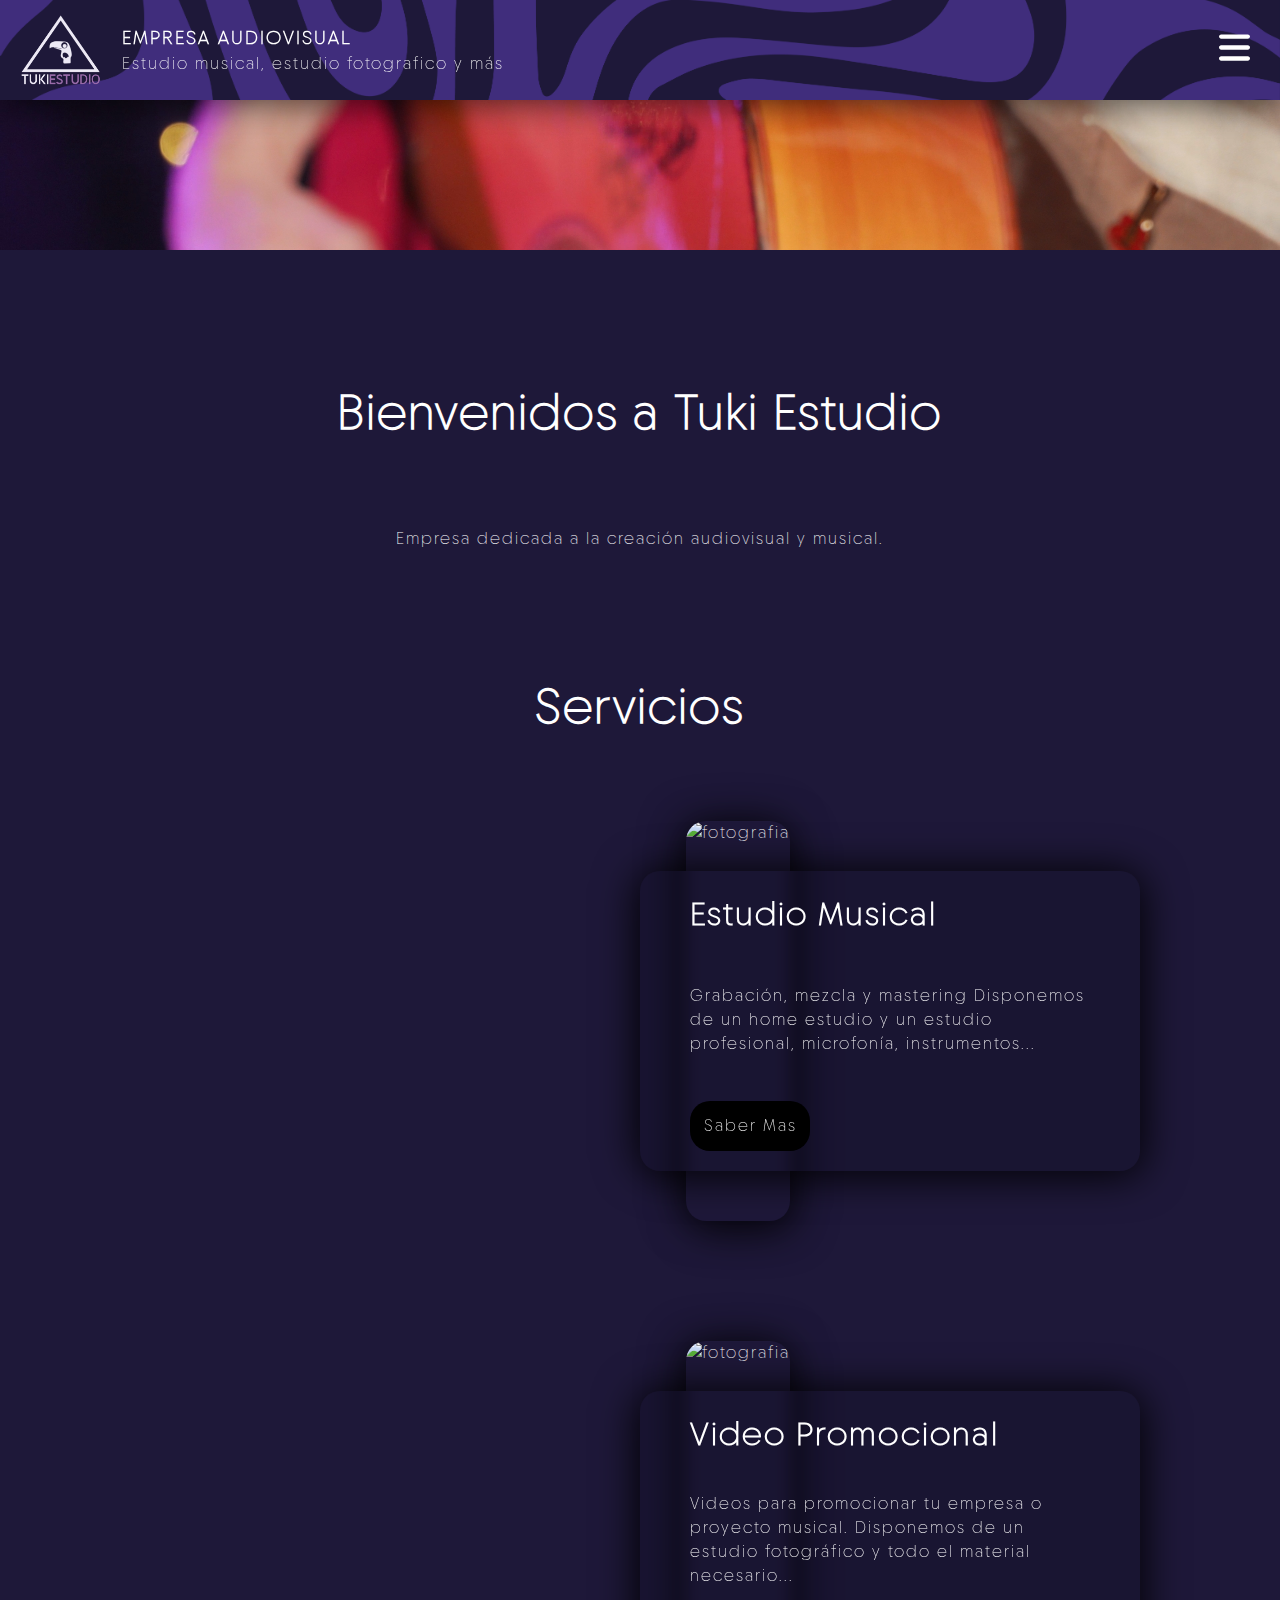
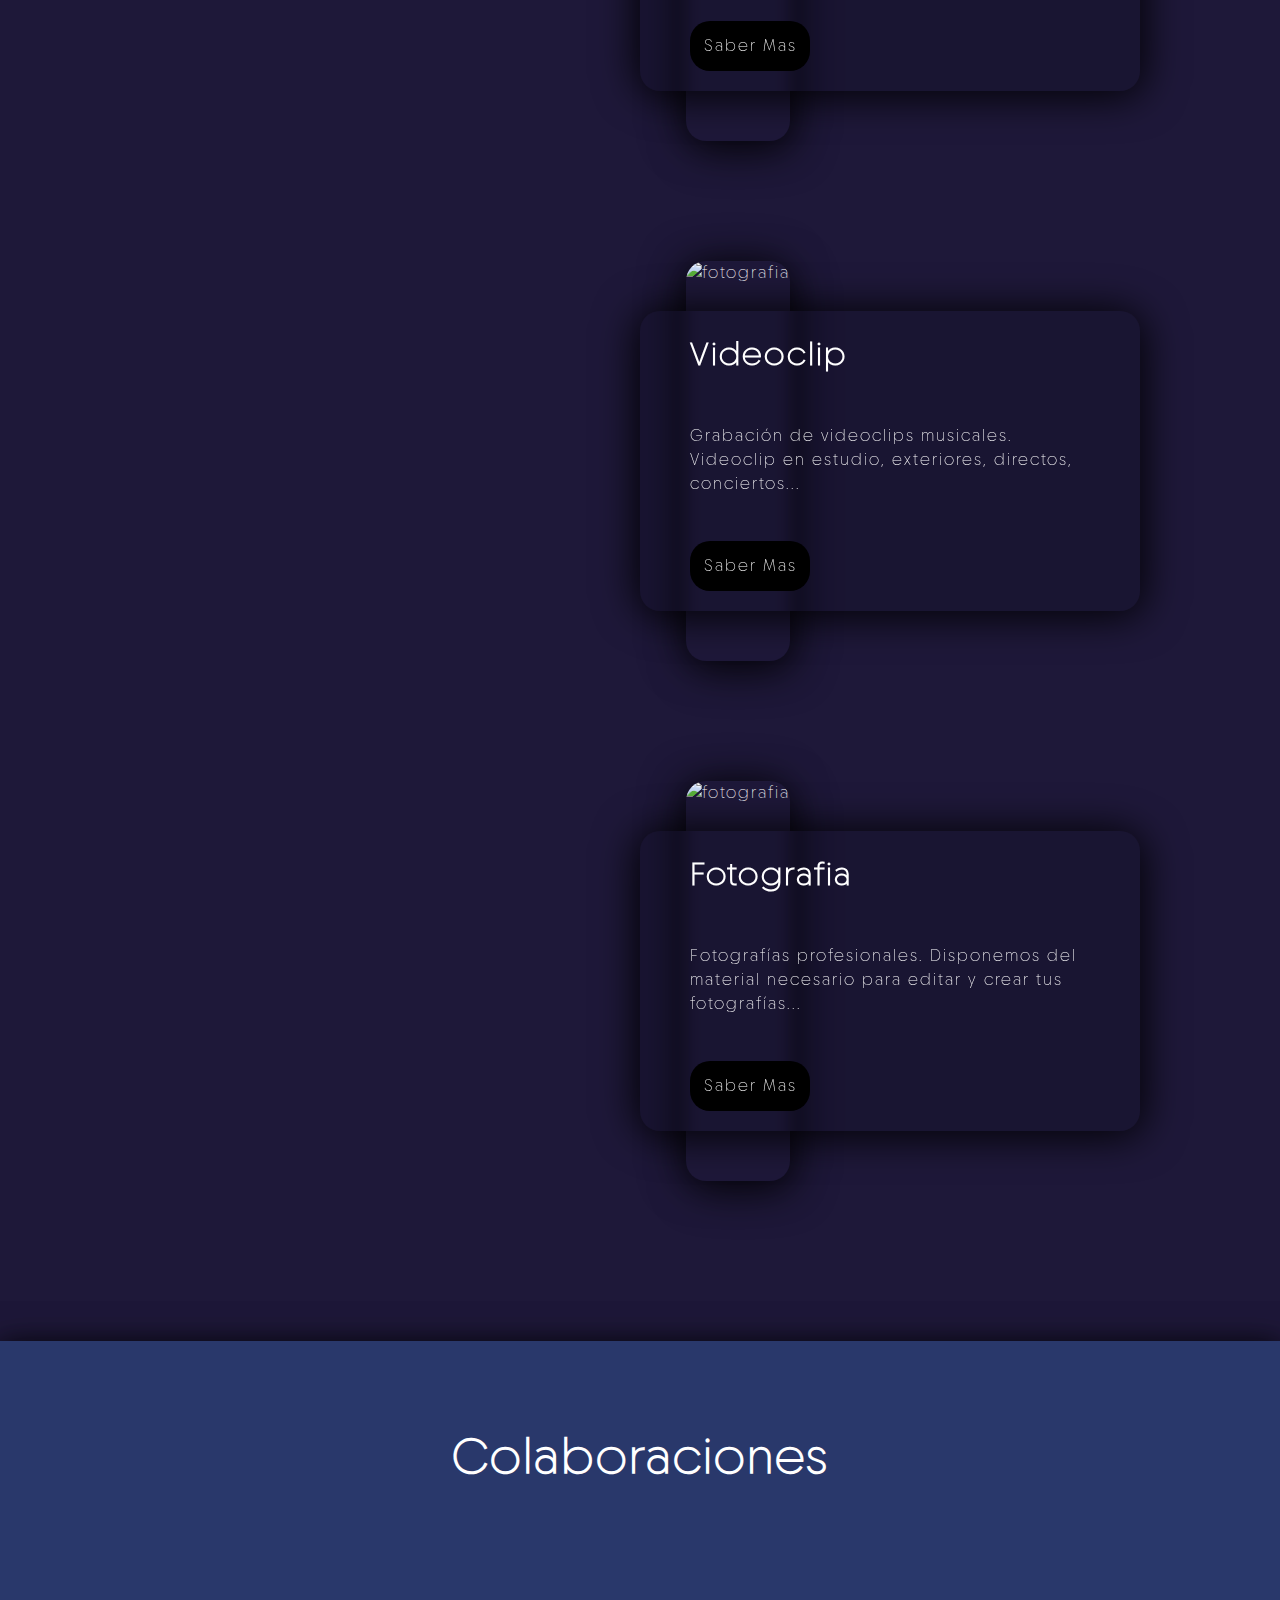
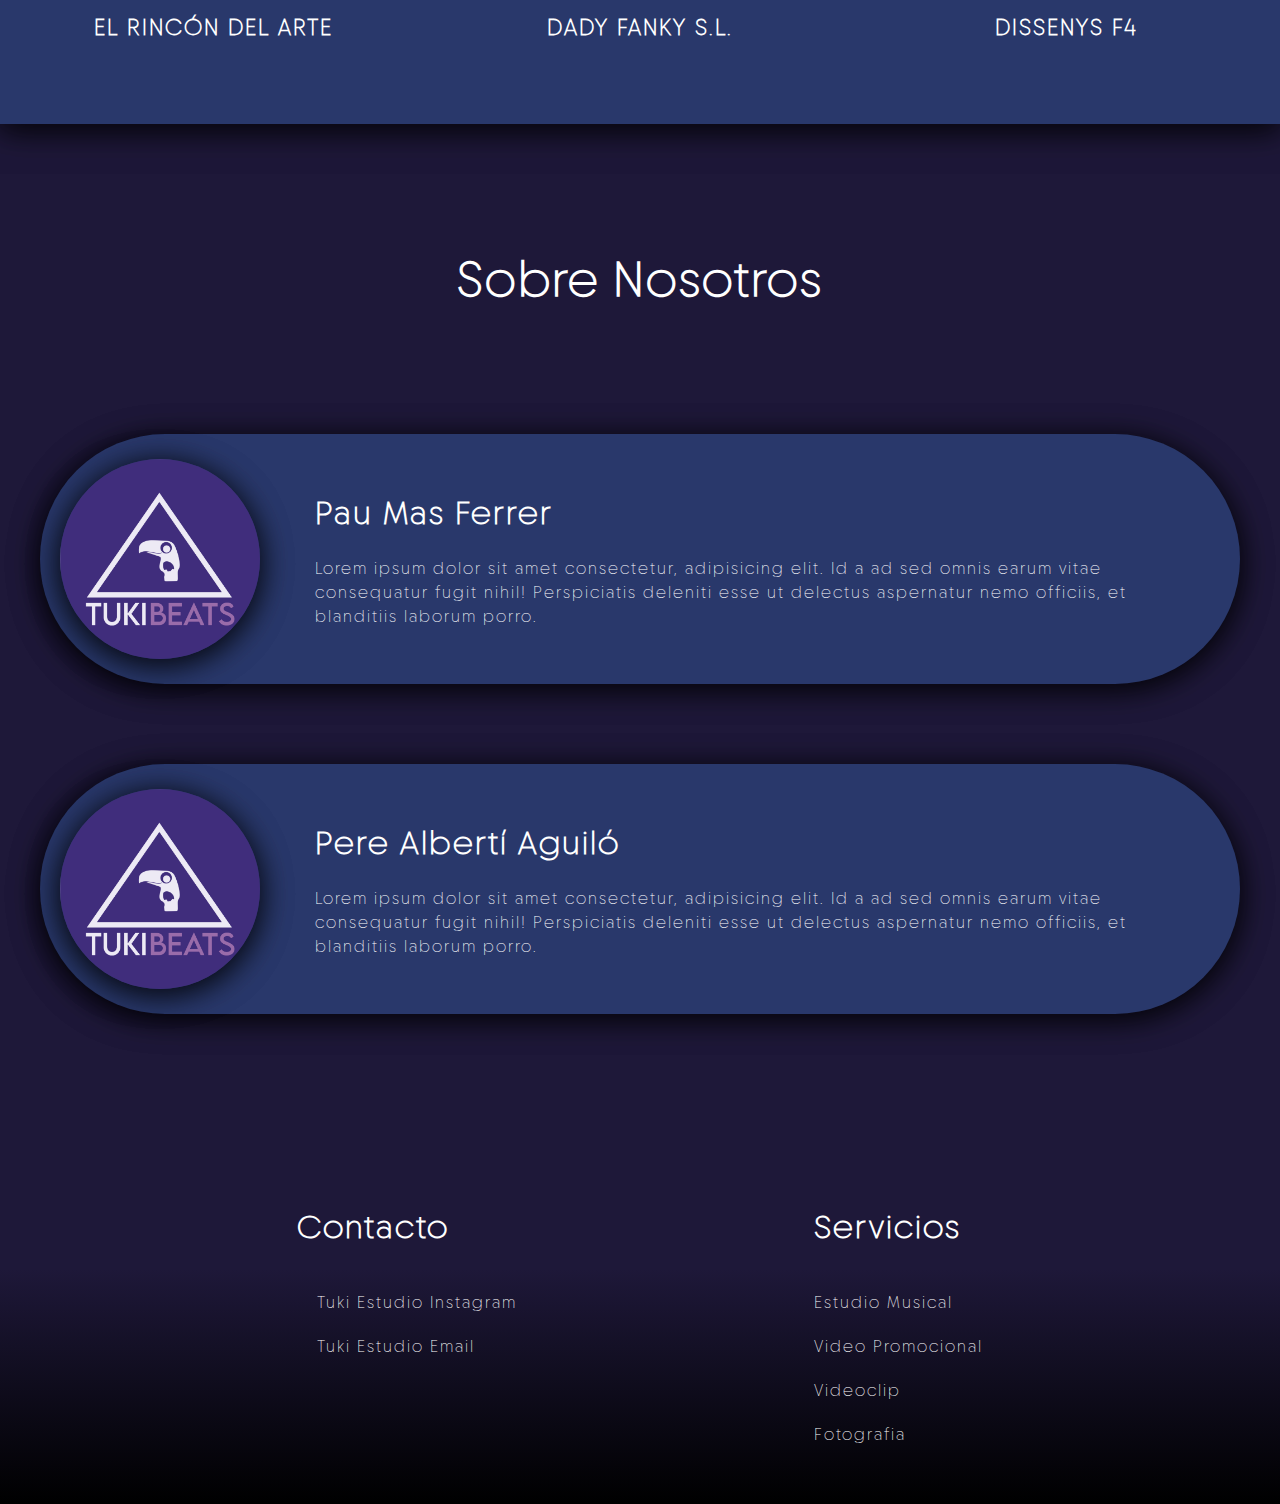
==== index.html @ 8e758cde "start" ====
<!DOCTYPE html>
<html lang="en">
<head>
    <meta charset="UTF-8">
    <meta name="viewport" content="width=device-width, initial-scale=1.0">
    <title>Tuki Estudio</title>

    <script src="https://kit.fontawesome.com/e996d6910b.js" crossorigin="anonymous"></script>
    <link rel="stylesheet" href="style.css">
</head>
<body>

    <nav id="home">
        <div class="header">
            <a href="#" id="navbar__logo"><img src="images/diseños logo-02.png" alt="tuki estudio logo"></a>
            <div class="header__text">
                <h3>EMPRESA AUDIOVISUAL</h3>
                <p>Estudio musical, estudio fotografico y más</p>
            </div>
        </div>
        <div class="dropdown">
            <button class="dropdown_btn"><img class="dropdown_icon" src="images/bars-solid.svg" alt="dropdown button"></button>
            <div class="dropdown__menu hide">
                <a href="index.html" class="dropdown__link">Home</a>
                <div class="servicios__dropdown">
                    <button class="dropdown__link" id="servicios__dropdown__btn">Servicios</button>
                    <div class="servicios__dropdown__menu hide">
                        <a href="#" class="dropdown__link">Estudio Musical</a>
                        <a href="#" class="dropdown__link">Video Promocional</a>
                        <a href="#" class="dropdown__link">Videoclip</a>
                        <a href="#" class="dropdown__link">Fotografia</a>
                    </div>
                </div>
                <a href="#about" class="dropdown__link">Sobre Nosotros</a>
                <a href="#footer" class="dropdown__link">Contacto</a>
            </div>
        </div>
    </nav>

    <section class="section">
        <div class="section__container">
            <video class="welcom__video" src="images/"></video>
        </div>
    </section>

    <section class="section">
        <div class="section__container">
            <h1 class="section__header">Bienvenidos a Tuki Estudio</h1>
            <p class="section__text">Empresa dedicada a la creación audiovisual y musical. 
            </p>
        </div>
    </section>

    <section class="section">
        <h1 class="section__header">Servicios</h1>
            <div class="servicios__menu">
                <ul class="servicios__columna__fotos">
                    <li class="servicios__foto">
                        <img class="servicio__img" src="images/fOTO pOFER.jpg" alt="fotografia">
                    </li>
                    <li class="servicios__foto">
                        <img class="servicio__img" src="images/fOTO pOFER.jpg" alt="fotografia">
                    </li>
                    <li class="servicios__foto">
                        <img class="servicio__img" src="images/fOTO pOFER.jpg" alt="fotografia">
                    </li>
                    <li class="servicios__foto">
                        <img class="servicio__img" src="images/fOTO pOFER.jpg" alt="fotografia">
                    </li>
                </ul>
                <ul class="servicios__columna__texto">
                    <li class="servicio__text__container">
                        <h1 class="servicio__header" id="servicios__texts">Estudio Musical</h1>
                        <p class="servicio__text" id="servicios__texts">Grabación, mezcla y mastering
                            Disponemos de un home estudio y un estudio 
                            profesional, microfonía, instrumentos...
                        </p>
                        <a href="#" class="servicio_link">Saber Mas</a>
                    </li>
                    <li class="servicio__text__container">
                        <h1 class="servicio__header" id="servicios__texts">Video Promocional</h1>
                        <p class="servicio__text" id="servicios__texts">Videos para promocionar tu empresa o proyecto musical.
                            Disponemos de un estudio fotográfico y todo el material necesario...
                        </p>
                        <a href="#" class="servicio_link">Saber Mas</a>
                    </li>
                    <li class="servicio__text__container">
                        <h1 class="servicio__header" id="servicios__texts">Videoclip</h1>
                        <p class="servicio__text" id="servicios__texts">Grabación de videoclips musicales.
                            Videoclip en estudio, exteriores, directos, conciertos...
                        </p>
                        <a href="#" class="servicio_link">Saber Mas</a>
                    </li>
                    <li class="servicio__text__container">
                        <h1 class="servicio__header" id="servicios__texts">Fotografia</h1>
                        <p class="servicio__text" id="servicios__texts">Fotografías profesionales.
                            Disponemos del material necesario para editar y crear tus fotografías...
                        </p>
                        <a href="#" class="servicio_link">Saber Mas</a>
                    </li>
                </ul>
            </div>
    </section>

    <section class="section" id="colaboraciones">
        <h1 class="section__header">Colaboraciones</h1>
            <div class="empresas__menu">
                <div class="empresa">
                    <h1 class="empresa__header">EL RINCÓN DEL ARTE</h1>
                    <img class="empresa__img" src="images/T-Mark i Benji 5.jpg" alt="">
                </div>
                <div class="empresa">
                    <h1 class="empresa__header">DADY FANKY S.L.</h1>
                    <img class="empresa__img" src="images/T-Mark i Benji 5.jpg" alt="">
                </div>
                <div class="empresa">
                    <h1 class="empresa__header">DISSENYS F4</h1>
                    <img class="empresa__img" src="images/T-Mark i Benji 5.jpg" alt="">
                </div>
            </div>
    </section>

    <section class="section" id="about">
        <h1 class="section__header">Sobre Nosotros</h1>
            <div class="about__menu">
                <div class="about">
                    <img class="about__img" src="images/logo lila-02.jpg" alt="">
                    <div class="about__text__container">
                        <h1 class="about__header">Pau Mas Ferrer</h1>
                        <p class="about__text">Lorem ipsum dolor sit amet consectetur, 
                            adipisicing elit. Id a ad sed omnis earum vitae consequatur 
                            fugit nihil! Perspiciatis deleniti esse ut delectus aspernatur 
                            nemo officiis, et blanditiis laborum porro.
                        </p>
                    </div>
                </div>
                <div class="about">
                    <img class="about__img" src="images/logo lila-02.jpg" alt="">
                    <div class="about__text__container">
                        <h1 class="about__header">Pere Albertí Aguiló</h1>
                        <p class="about__text">Lorem ipsum dolor sit amet consectetur, 
                            adipisicing elit. Id a ad sed omnis earum vitae consequatur 
                            fugit nihil! Perspiciatis deleniti esse ut delectus aspernatur 
                            nemo officiis, et blanditiis laborum porro.
                        </p>
                    </div>
                </div>
            </div>
    </section>

    <footer id="footer">
        <div class="footer__menu">
            <div class="footer__column">
                <h1 class="footer__header">Contacto</h1>
                <a href="https://www.instagram.com/tuki_estudio/" target="_blank" class="footer__text"><i class="fa-brands fa-instagram" style="color: #ffffff;"></i>Tuki Estudio Instagram</a>
                <a href="#" class="footer__text"><i class="fa-regular fa-envelope" style="color: #ffffff;"></i>Tuki Estudio Email</a>
            </div>
            <div class="footer__column">
                <h1 class="footer__header">Servicios</h1>
                <a href="#" class="footer__text">Estudio Musical</a>
                <a href="#" class="footer__text">Video Promocional</a>
                <a href="#" class="footer__text">Videoclip</a>
                <a href="#" class="footer__text">Fotografia</a>
            </div>
        </div>
    </footer>
    
    <script src="app.js"></script>
</body>
</html>
---- style.css ----
@font-face{
    src: url(fonts/Chopin-Light.ttf);
    font-family: Chopin;
}

*{
    margin: 0;
    padding: 0;
    box-sizing: border-box;
    text-decoration: none;
    list-style: none;
    color: white;
    font-family: Chopin;
    border: none;
    background: none;
    letter-spacing: 2px;
}

html{
    scroll-behavior: smooth;
}

body{
    background-image: linear-gradient(#1e1839 95%, #000000);
}

nav{
    background-image: url("images/negativo-03.png");
    background-position:center;
    background-size: cover;
    display: flex;
    flex-direction: row;
    justify-content: space-between;
    width: 100%;
    height: 100px;
    position: fixed;
    z-index: 999;
    box-shadow: 0px 5px 30px rgb(0, 0, 0, 0.6);
}

.header{
    display: flex;
}

.dropdown{
    display: flex;
    flex-direction: column;
    align-items: flex-end;
    justify-content: flex-start;
    flex-wrap: nowrap;
}

#navbar__logo{
    display: flex;
    padding-left: 10px;
    padding-top: 10px;
}

.header__text{
    display: flex;
    flex-direction: column;
    align-items: flex-start;
    justify-content: center;
    text-wrap: nowrap;
}

.dropdown_icon{
    height: 95px;
    padding: 30px 30px;
}

.dropdown__menu{
    transform: translateX(0px);
    background-color: #1e1839;
    box-shadow: -2px 10px 30px black;
    width: 300px;
    z-index: 998;
    animation: slide-right 0.3s ease reverse;
}

.servicios__dropdown__menu{
    background-color: #151129;
    animation: slide-right 0.3s ease reverse;
}

.hide{
    display: none;
}

@keyframes slide-right {

    from {
        transform: translateX(0px);
        opacity: 1;
    }
  
    to {
        transform: translateX(300px);
        opacity: 0;
    }
  
}

.dropdown__link:hover{
    color: blueviolet;
    transition: all 0.3s ease;
}

.dropdown__link{
    color: white;
    cursor: pointer;
    display: flex;
    padding-left: 40px;
    align-items: center;
    width: 100%;
    height: 80px;
    background: none;
    border: none;
    font-size: 1em;
}

@media (max-width: 744px) {
    .header__text{
        display: none;
    }
}

.welcom__video{
    margin-top: 100px;
    background-image: url(images/GTR_1.125.1.jpg);
    background-size: cover;
    width: 100%;
    height: auto;
}

.section{
    width: 100%;
    text-align: center;
    margin-bottom: 40px;
}

.section__header{
    font-weight: bolder;
    font-size: 3em;
    padding: 80px 40px;
}
.servicios__menu{
    display: flex;
    justify-content: center;
}
.servicios__columna__fotos{
    display: flex;
    flex-direction: column;
    justify-content: flex-start;
    align-items: flex-end;
    width: 50%;
    transform: translateX(150px);
}

.servicios__columna__texto{
    display: flex;
    flex-direction: column;
    justify-content: space-around;
    align-items: flex-start;
    width: 50%;
}

.servicio__img{
    display: flex;
    background-position:center;
    background-size: cover;
    width: auto;
    height: 400px;
    margin-bottom: 120px;
    z-index: 1;
    border-radius: 20px;
    box-shadow: 5px 10px 40px rgb(0, 0, 0, 0.6), -5px 0px 40px rgb(0, 0, 0, 0.6);
    transition: all 0.3s ease;
}

.servicio__text__container{
    display: flex;
    flex-direction: column;
    justify-content: space-between;
    background-color: #0c0a1834;
    backdrop-filter: blur(8px);
    width: 500px;
    height: 300px;
    padding: 10px 10px;
    margin-bottom: 120px;
    z-index: 2;
    border-radius: 20px;
    box-shadow: 5px 5px 40px rgb(0, 0, 0, 0.6), -5px 0px 40px rgba(0, 0, 0, 0.6);
}

#servicios__texts{
    padding: 10px 40px;
    text-align: start;
}

.servicio_link{
    display: flex;
    margin: 10px 40px;
    align-items: center;
    justify-content: center;
    align-self: self-start;
    width: 120px;
    height: 50px;
    background-color:#000000;
    border-radius: 20px;
    border: solid 2px rgba(255, 255, 255, 0);
    transition: 0.3s ease;
}

.servicio_link:hover{
    border: solid 2px white;
    background-color:#00000000;
    transition: all 0.3s ease;
}

.servicio__img:hover{
    transform: scale(1.1);
    transition: all 0.3s ease;
}

@media (max-width: 1200px) {
    .servicios__columna__fotos{
        transform: translateX(75px);
    }
    .servicio__text__container{
        width: 400px;
        height: 250px;
        font-size: .8em;
    }
    .servicio__img{
        width: auto;
        height: 300px;
    }
    .servicio_link{
        width: 100px;
        height: 50px;
        border-radius: 20px;
        font-size: 1em;
    }
}

@media (max-width: 1000px) {
    .servicios__columna__fotos{
        transform: translateX(50px);
    }
    .servicio__text__container{
        width: 300px;
        height: 175px;
        font-size: .8em;
    }
    .servicio__img{
        width: auto;
        height: 200px;
    }
    .servicio_link{
        width: 100px;
        height: 40px;
        border-radius: 10px;
        font-size: 1em; 
    }
    .servicio__text{
        display: none;
    }
}

@media (max-width: 600px) {
    .servicios__columna__fotos{
        transform: translateX(75px);
    }
    .servicio__text__container{
        width: 225px;
        height: 125px;
        font-size: .7em;
        margin-bottom: 80px;
    }
    .servicio__img{
        width: auto;
        height: 150px;
        margin-bottom: 80px;
    }
    .servicio_link{
        width: 70px;
        height: 35px;
        border-radius: 10px;
        font-size: 1em; 
    }
    .servicio__text{
        display: none;
    }
}

#colaboraciones{
    background-color: #29386b;
    box-shadow: 0px 5px 30px rgb(0, 0, 0, 0.6), 0px 5px 30px rgba(0, 0, 0, 0.6);
}

.empresas__menu{
    display: flex;
    flex-direction: row;
    justify-content: space-around;
    align-items: center;
}

.empresa{
    display: flex;
    flex-direction: column;
    align-items: center;
    width: 100%;
    margin: 40px 20px;
}

.empresa__header{
    text-wrap: nowrap;
    font-size: 1.4em;
}

.empresa__img{
    margin-top: 40px;
    height: auto;
    width: 300px;
    background-position:center;
    background-size: cover;
    box-shadow: 0px 5px 30px rgb(0, 0, 0, 0.6), 0px 5px 30px rgba(0, 0, 0, 0.6);
    border-radius: 20px;
    transition: all 0.3s ease;
}

.empresa__img:hover{
    transform: scale(1.1);
    transition: all 0.3s ease;
}

@media (max-width: 1040px){
    .empresas__menu{
        flex-direction: column;
        padding-bottom: 50px;
    }
}

.about__menu{
    display: flex;
    flex-direction: row;
    justify-content: space-between;
    align-items: center;
}

.about{
    background-color: #29386b;
    box-shadow: 0px 5px 30px rgb(0, 0, 0, 0.6), 0px 5px 30px rgba(0, 0, 0, 0.6);
    border-radius: 125px;
    margin: 40px;
    min-height: 250px;
    display: flex;
    flex-direction: row;
    justify-content: center;
    align-items: center;
}

.about__img{
    box-shadow: 0px 5px 30px rgb(0, 0, 0, 0.6), 0px 5px 30px rgba(0, 0, 0, 0.6);
    margin: 0px 20px;
    width: 200px;
    background-position: center;
    background-size: cover;
    border-radius: 50%;
}

.about__text__container{
    display: flex;
    flex-direction: column;
    justify-content: center;
    align-items: flex-start;
    text-align: start;
    padding: 35px;
    row-gap: 20px;
}

@media (max-width: 1465px){
    .about__menu{
        display: flex;
        flex-direction: column;
    }
}

@media (max-width: 740px){
    .about__menu{
        flex-direction: column;
    }
    
    .about{
        padding: 20px;
        flex-direction: column;
    }

    .about__text__container{
        align-items: center;
        text-align: center;
    }
}

.footer__menu{
    margin-top: 150px;
    display: flex;
    flex-direction: row;
    justify-content: space-evenly;
    align-items: flex-start;
    height: 300px;
}
.footer__column{
    display: flex;
    flex-direction: column;
    row-gap: 20px;
}
.footer__header{
    margin-bottom: 20px;
}
.footer__text i{
    padding-right: 20px;
}

.footer__text{
    transition: color 0.3s ease;
}

.footer__text:hover{
    color:rgb(173, 106, 236);
    transition: color 0.3s ease;
}
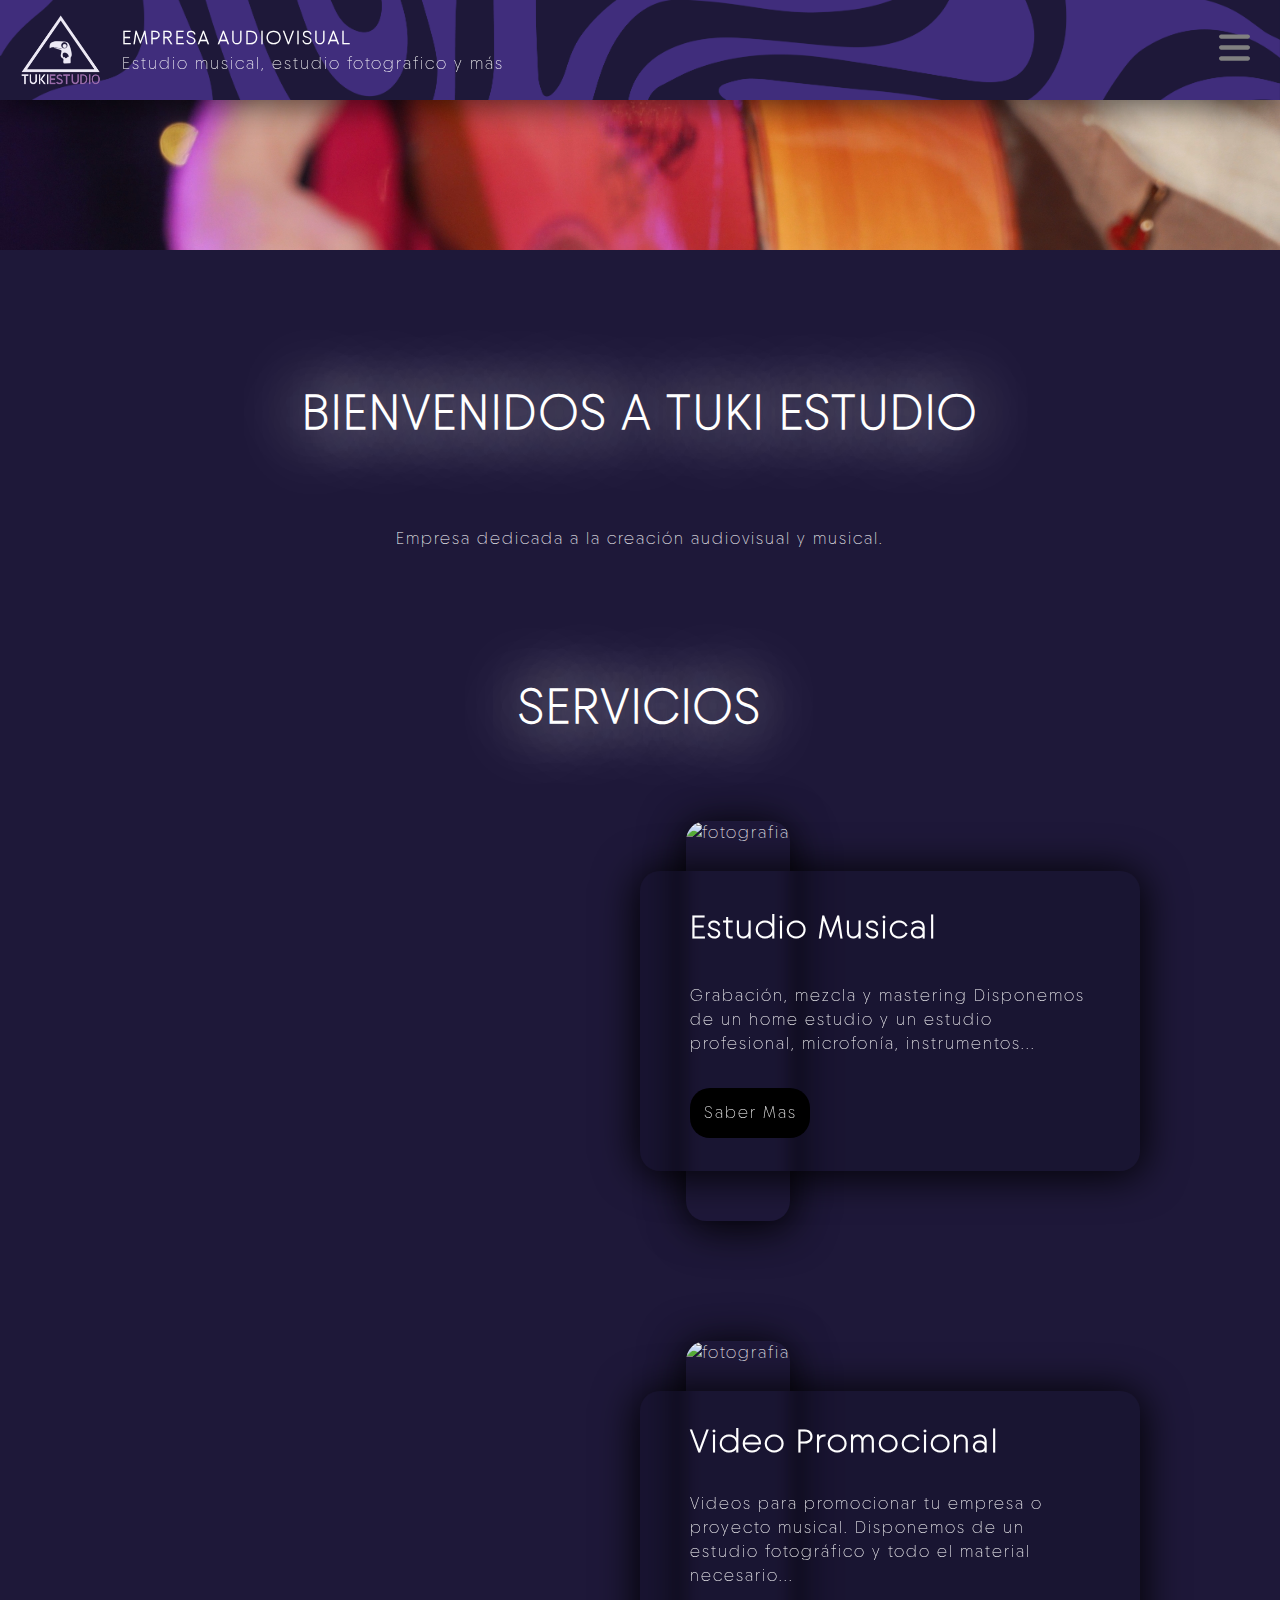
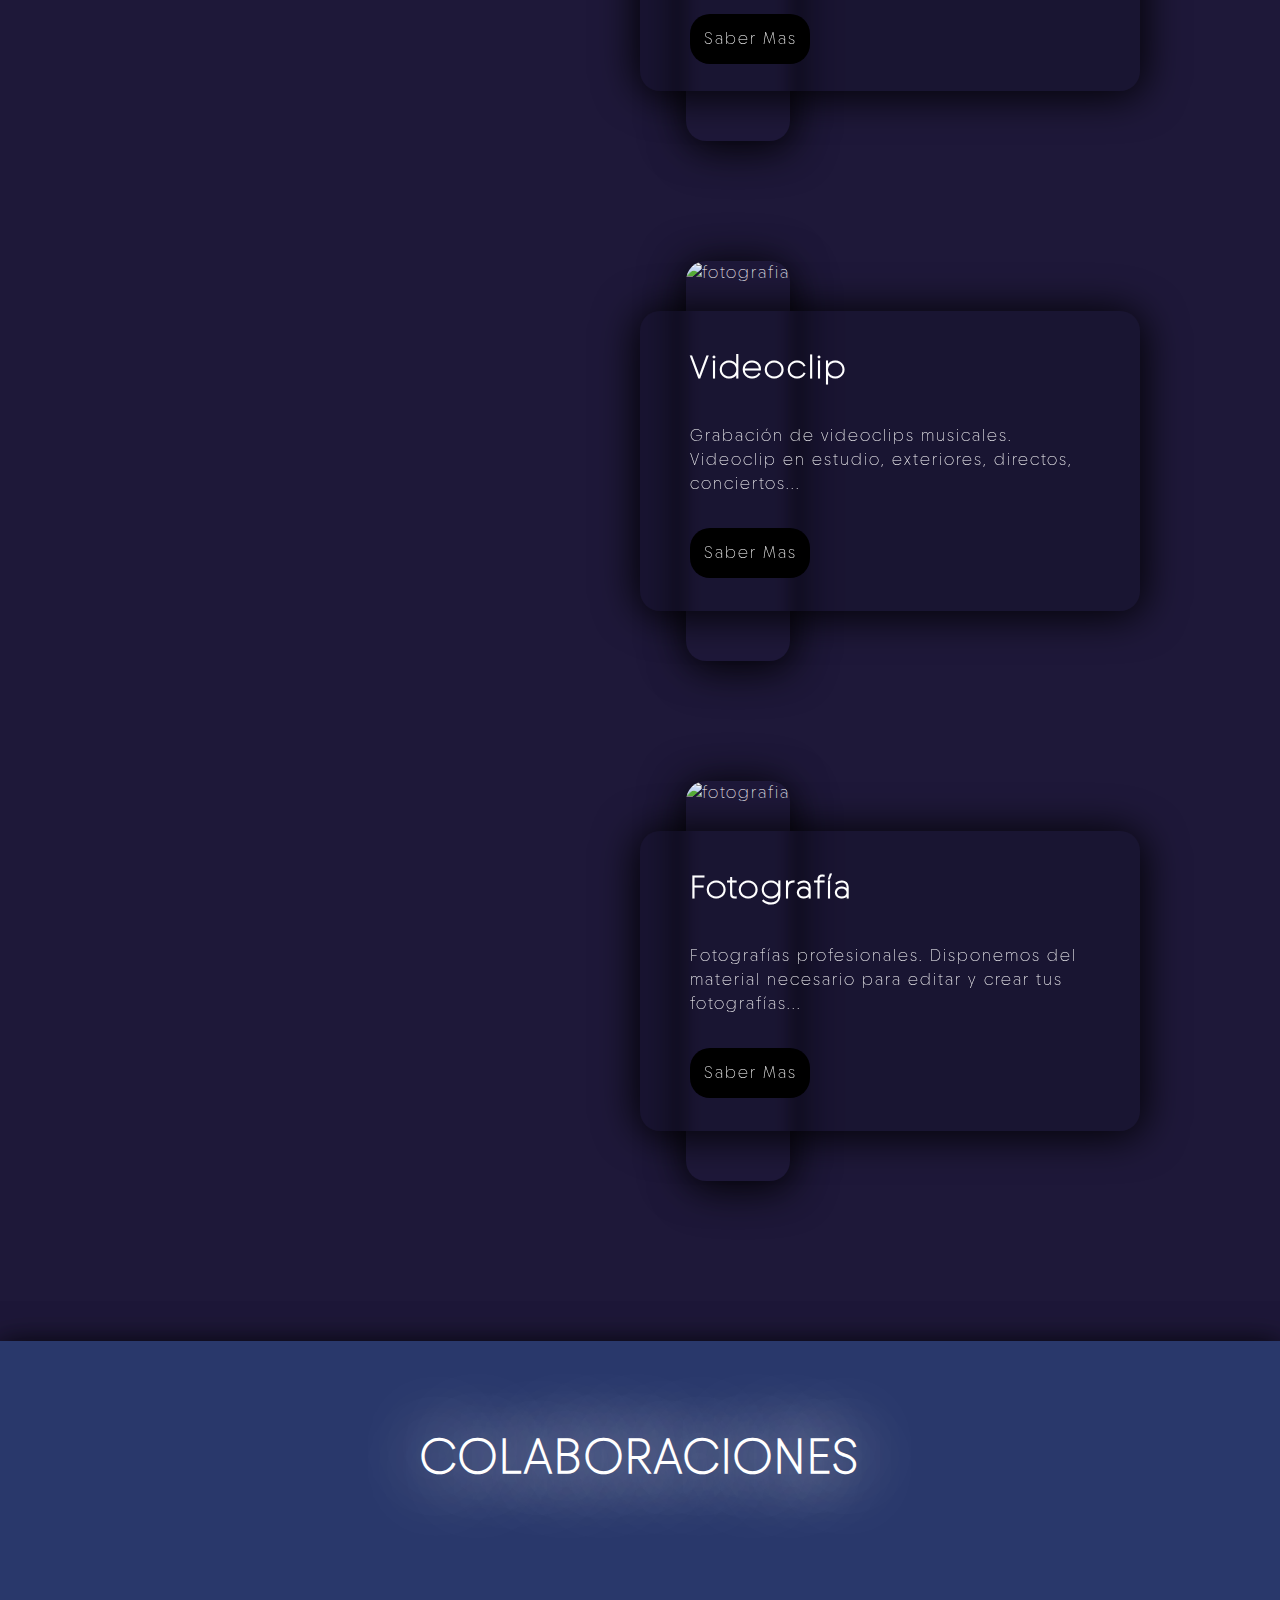
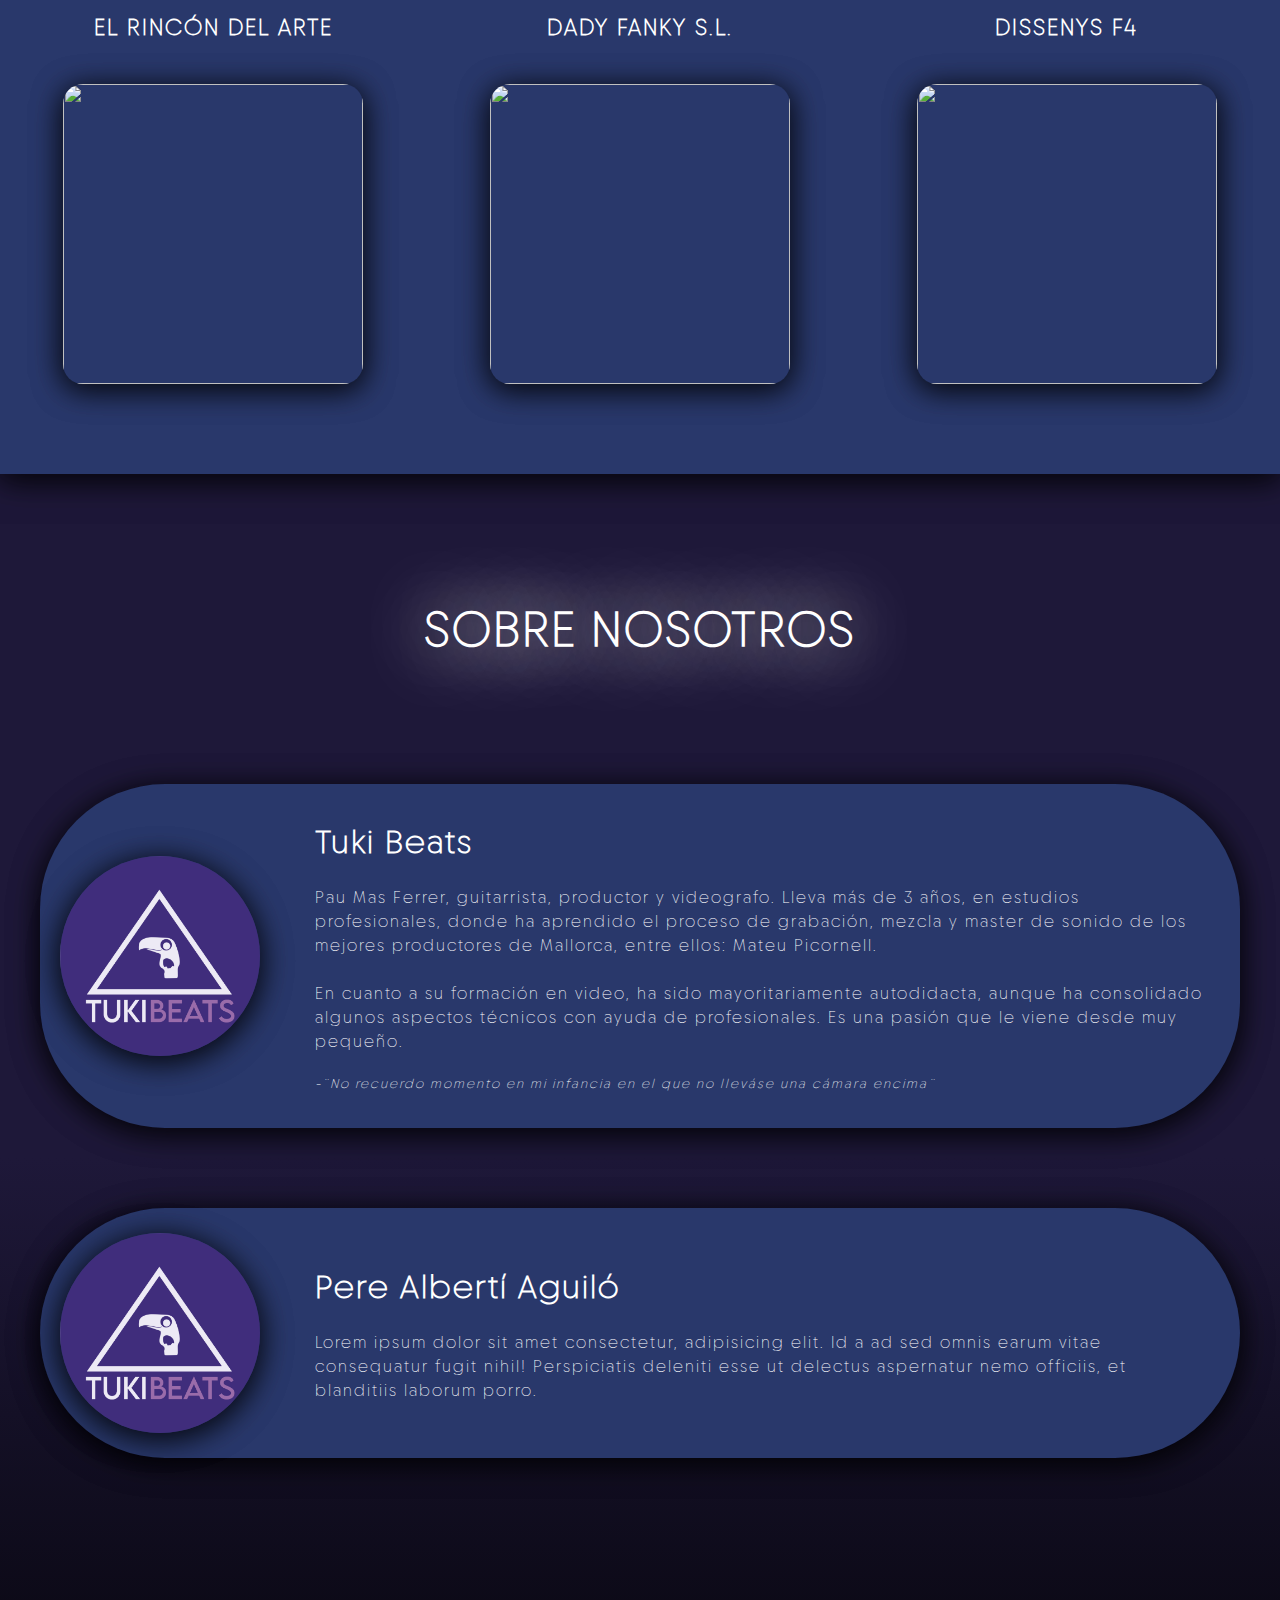
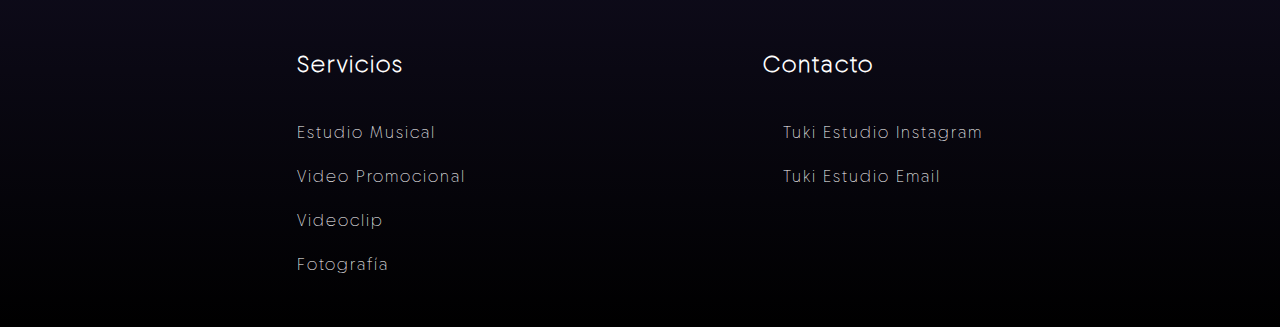
==== commit c5a1ff87: "galery" ====
--- a/index.html
+++ b/index.html
@@ -7,12 +7,13 @@
 
     <script src="https://kit.fontawesome.com/e996d6910b.js" crossorigin="anonymous"></script>
     <link rel="stylesheet" href="style.css">
+    <link rel="icon" type="image/png" href="images/diseños logo-02.png">
 </head>
 <body>
 
     <nav id="home">
         <div class="header">
-            <a href="#" id="navbar__logo"><img src="images/diseños logo-02.png" alt="tuki estudio logo"></a>
+            <a href="index.html" id="navbar__logo"><img src="images/diseños logo-02.png" alt="tuki estudio logo"></a>
             <div class="header__text">
                 <h3>EMPRESA AUDIOVISUAL</h3>
                 <p>Estudio musical, estudio fotografico y más</p>
@@ -25,10 +26,10 @@
                 <div class="servicios__dropdown">
                     <button class="dropdown__link" id="servicios__dropdown__btn">Servicios</button>
                     <div class="servicios__dropdown__menu hide">
-                        <a href="#" class="dropdown__link">Estudio Musical</a>
-                        <a href="#" class="dropdown__link">Video Promocional</a>
-                        <a href="#" class="dropdown__link">Videoclip</a>
-                        <a href="#" class="dropdown__link">Fotografia</a>
+                        <a href="estudio_musical.html" class="dropdown__link">Estudio Musical</a>
+                        <a href="video_promocional.html" class="dropdown__link">Video Promocional</a>
+                        <a href="videoclip.html" class="dropdown__link">Videoclip</a>
+                        <a href="fotografia.html" class="dropdown__link">Fotografía</a>
                     </div>
                 </div>
                 <a href="#about" class="dropdown__link">Sobre Nosotros</a>
@@ -75,7 +76,7 @@
                             Disponemos de un home estudio y un estudio 
                             profesional, microfonía, instrumentos...
                         </p>
-                        <a href="#" class="servicio_link">Saber Mas</a>
+                        <a href="estudio_musical.html" class="servicio_link">Saber Mas</a>
                     </li>
                     <li class="servicio__text__container">
                         <h1 class="servicio__header" id="servicios__texts">Video Promocional</h1>
@@ -92,7 +93,7 @@
                         <a href="#" class="servicio_link">Saber Mas</a>
                     </li>
                     <li class="servicio__text__container">
-                        <h1 class="servicio__header" id="servicios__texts">Fotografia</h1>
+                        <h1 class="servicio__header" id="servicios__texts">Fotografía</h1>
                         <p class="servicio__text" id="servicios__texts">Fotografías profesionales.
                             Disponemos del material necesario para editar y crear tus fotografías...
                         </p>
@@ -126,11 +127,19 @@
                 <div class="about">
                     <img class="about__img" src="images/logo lila-02.jpg" alt="">
                     <div class="about__text__container">
-                        <h1 class="about__header">Pau Mas Ferrer</h1>
-                        <p class="about__text">Lorem ipsum dolor sit amet consectetur, 
-                            adipisicing elit. Id a ad sed omnis earum vitae consequatur 
-                            fugit nihil! Perspiciatis deleniti esse ut delectus aspernatur 
-                            nemo officiis, et blanditiis laborum porro.
+                        <h1 class="about__header">Tuki Beats</h1>
+                        <p class="about__text">
+                            Pau Mas Ferrer, guitarrista, productor y videografo. Lleva más de 3 años, en estudios 
+                            profesionales, donde ha aprendido el proceso de grabación, mezcla y master 
+                            de sonido de los mejores productores de Mallorca, entre ellos: Mateu Picornell.
+                            <br><br> 
+                            En cuanto a su formación en video, ha sido mayoritariamente autodidacta, aunque 
+                            ha consolidado algunos aspectos técnicos con ayuda de profesionales. Es una pasión 
+                            que le viene desde muy pequeño.
+                            <br>
+                        </p>
+                        <p class="about__text" id="quote">
+                            -¨No recuerdo momento en mi infancia en el que no lleváse una cámara encima¨
                         </p>
                     </div>
                 </div>
@@ -151,16 +160,16 @@
     <footer id="footer">
         <div class="footer__menu">
             <div class="footer__column">
+                <h1 class="footer__header">Servicios</h1>
+                <a href="estudio_musical.html" class="footer__text">Estudio Musical</a>
+                <a href="video_promocional.html" class="footer__text">Video Promocional</a>
+                <a href="videoclip.html" class="footer__text">Videoclip</a>
+                <a href="fotografia.html" class="footer__text">Fotografía</a>
+            </div>
+            <div class="footer__column">
                 <h1 class="footer__header">Contacto</h1>
                 <a href="https://www.instagram.com/tuki_estudio/" target="_blank" class="footer__text"><i class="fa-brands fa-instagram" style="color: #ffffff;"></i>Tuki Estudio Instagram</a>
                 <a href="#" class="footer__text"><i class="fa-regular fa-envelope" style="color: #ffffff;"></i>Tuki Estudio Email</a>
-            </div>
-            <div class="footer__column">
-                <h1 class="footer__header">Servicios</h1>
-                <a href="#" class="footer__text">Estudio Musical</a>
-                <a href="#" class="footer__text">Video Promocional</a>
-                <a href="#" class="footer__text">Videoclip</a>
-                <a href="#" class="footer__text">Fotografia</a>
             </div>
         </div>
     </footer>
--- a/style.css
+++ b/style.css
@@ -21,7 +21,7 @@
 }
 
 body{
-    background-image: linear-gradient(#1e1839 95%, #000000);
+    background-image: linear-gradient(#1e1839 85%, #000000);
 }
 
 nav{
@@ -67,6 +67,13 @@
 .dropdown_icon{
     height: 95px;
     padding: 30px 30px;
+    filter:brightness(50%);
+    transition: filter 0.3s ease;
+}
+
+.dropdown_icon:hover{
+    filter:brightness(100%);
+    transition: filter 0.3s ease;
 }
 
 .dropdown__menu{
@@ -76,11 +83,17 @@
     width: 300px;
     z-index: 998;
     animation: slide-right 0.3s ease reverse;
+    border-bottom-left-radius: 40px;
 }
 
 .servicios__dropdown__menu{
     background-color: #151129;
     animation: slide-right 0.3s ease reverse;
+    border-bottom-left-radius: 40px;
+    border-top-left-radius: 40px;
+    transform: translateX(-15%);
+    width: 115%;
+    box-shadow: -2px 10px 30px black;
 }
 
 .hide{
@@ -119,6 +132,13 @@
     font-size: 1em;
 }
 
+@media (max-height: 740px){
+    .dropdown__link{
+        font-size: .8em;
+        height: 65px;
+    }
+}
+
 @media (max-width: 744px) {
     .header__text{
         display: none;
@@ -143,7 +163,12 @@
     font-weight: bolder;
     font-size: 3em;
     padding: 80px 40px;
-}
+    text-shadow:
+    0 10px 1.5em #ffffff,
+    0 -10px 1.5em #ffffff;
+    text-transform: uppercase;
+}
+
 .servicios__menu{
     display: flex;
     justify-content: center;
@@ -181,7 +206,7 @@
 .servicio__text__container{
     display: flex;
     flex-direction: column;
-    justify-content: space-between;
+    justify-content: space-evenly;
     background-color: #0c0a1834;
     backdrop-filter: blur(8px);
     width: 500px;
@@ -284,13 +309,18 @@
         margin-bottom: 80px;
     }
     .servicio_link{
-        width: 70px;
+        width: 85px;
         height: 35px;
         border-radius: 10px;
         font-size: 1em; 
+        margin: 10px 20px;
     }
     .servicio__text{
         display: none;
+    }
+    #servicios__texts{
+        text-wrap: nowrap;
+        padding: 10px 20px;
     }
 }
 
@@ -304,6 +334,7 @@
     flex-direction: row;
     justify-content: space-around;
     align-items: center;
+    padding-bottom: 50px;
 }
 
 .empresa{
@@ -321,10 +352,10 @@
 
 .empresa__img{
     margin-top: 40px;
-    height: auto;
+    height: 300px;
     width: 300px;
     background-position:center;
-    background-size: cover;
+    object-fit: cover;
     box-shadow: 0px 5px 30px rgb(0, 0, 0, 0.6), 0px 5px 30px rgba(0, 0, 0, 0.6);
     border-radius: 20px;
     transition: all 0.3s ease;
@@ -380,6 +411,11 @@
     row-gap: 20px;
 }
 
+#quote{
+    font-style: italic;
+    font-size: .8em;
+}
+
 @media (max-width: 1465px){
     .about__menu{
         display: flex;
@@ -409,7 +445,8 @@
     flex-direction: row;
     justify-content: space-evenly;
     align-items: flex-start;
-    height: 300px;
+    height: auto;
+    padding-bottom: 50px;
 }
 .footer__column{
     display: flex;
@@ -418,6 +455,7 @@
 }
 .footer__header{
     margin-bottom: 20px;
+    font-size: 1.4rem;
 }
 .footer__text i{
     padding-right: 20px;
@@ -428,6 +466,202 @@
 }
 
 .footer__text:hover{
-    color:rgb(173, 106, 236);
+    color: blueviolet;
     transition: color 0.3s ease;
+}
+
+@media (max-width: 575px){
+    .footer__menu{
+        flex-direction: column;
+        align-items: center;
+        row-gap: 80px;
+        text-align: center;
+    }
+}
+
+#servicio__concreto{
+    padding-top: 100px;
+    margin: 0;
+}
+
+#servicio__concreto img{
+    position: absolute;
+    background-position: center;
+    object-fit: cover;
+    width: 100%;
+    height: 100%;
+    z-index: -99;
+}
+.servicio__concreto__menu{
+    position: relative;
+    display: flex;
+    flex-direction: row;
+    justify-content: space-between;
+    box-shadow: 0px 10px 30px rgb(0, 0, 0, 0.6), 0px -10px 30px rgba(0, 0, 0, 0.6);
+}
+
+#text_right{
+    text-align: end;
+}
+
+.servicio__concreto__p{
+    width: 35%;
+    font-weight: bolder;
+    padding: 50px 40px;
+    padding-bottom: 50%;
+    text-align: start;
+    font-size: 1.3em;
+    text-shadow:
+    10px 10px 20px #081d38,
+    -10px -10px 20px #081d38;
+}
+
+@media (max-width: 660px){
+    .servicio__concreto__menu{
+        flex-direction: column;
+        align-items: center;
+    }
+
+    .servicio__concreto__p{
+        width: 100%;
+        padding: 50px 30px;
+        padding-right: 150px;
+    }
+
+    #text_right{
+        text-align: start;
+        padding-right: 30px;
+        padding-left: 150px;
+    }
+}
+
+#text_right{
+    text-align: end;
+}
+
+.carousel{
+    margin: 50px 100px;
+    height: 800px;
+    position: relative;
+}
+
+.carousel > ul{
+    margin: 0;
+    padding: 0;
+    list-style: none;
+}
+
+.slide{
+    position: absolute;
+    inset: 0;
+    opacity: 0;
+    transition: opacity 0.2s ease-in-out;
+    transition-delay: 0.2s;
+}
+
+.slide[data-active]{
+    opacity: 1;
+    z-index: 1;
+    transition-delay: 0s;
+}
+
+.slide > img{
+    display: block;
+    width: 100%;
+    height: 100%;
+    object-fit: cover;
+    border-radius: 50px;
+    box-shadow: 0px 0px 25px 5px rgb(0, 0, 0, 0.3), 0px 0px 25px 5px rgba(0, 0, 0, 0.3);
+}
+
+.carousel__btn{
+    position: absolute;
+    z-index: 2;
+    background: none;
+    border: none;
+    font-size: 2.5rem;
+    top: 50%;
+    transform: translateY(-50%);
+    color: #ffffff6b;
+    cursor: pointer;
+    border-radius: .5rem;
+    padding: 0 1rem;
+    background-color: rgba(0, 0, 0, 0.1);
+    transition: all 0.3s ease;
+}
+
+.carousel__btn:hover,
+.carousel__btn:focus{
+    color: white;
+    background-color: rgba(0, 0, 0, 0.2);
+    transition: all 0.3s ease;
+}
+
+.carousel__btn:focus{
+    outline: 1px solid black;
+}
+
+.carousel__btn.prev{
+    left: 1rem;
+}
+
+.carousel__btn.next{
+    right: 1rem;
+}
+
+@media (max-width: 740px){
+    .carousel{
+        height: 400px;
+    }
+}
+
+.galeria__menu{
+    display: flex;
+    flex-direction: column;
+    row-gap: 50px;
+    align-items: center;
+    justify-content: space-between;
+    padding: 50px 50px;
+    padding-bottom: 150px;
+}
+
+.galeria__item{
+    display: flex;
+    flex-direction: row;
+    justify-content: center;
+    column-gap: 50px;
+    align-items: center;
+    width: 100%;
+    height: 250px;
+}
+
+.galeria__img{
+    width: 450px;
+    border-radius: 20px;
+    border: solid 3px rgba(255, 255, 255, 0);
+    transition: all .3s ease;
+}
+
+.galeria__img:hover{
+    border: solid 3px rgba(255, 255, 255, 1);
+}
+
+.blur{
+    box-shadow: 0 0 1000px 100px #1f3e92;
+    margin: 20px 20px;
+    z-index: -100;
+}
+
+.galeria__item__text{
+    text-align: center;
+    font-size: 2em;
+    text-transform: uppercase;
+}
+
+#flecha{
+    font-size: 5em;
+}
+
+.left{
+    transform: rotateZ(180deg)
 }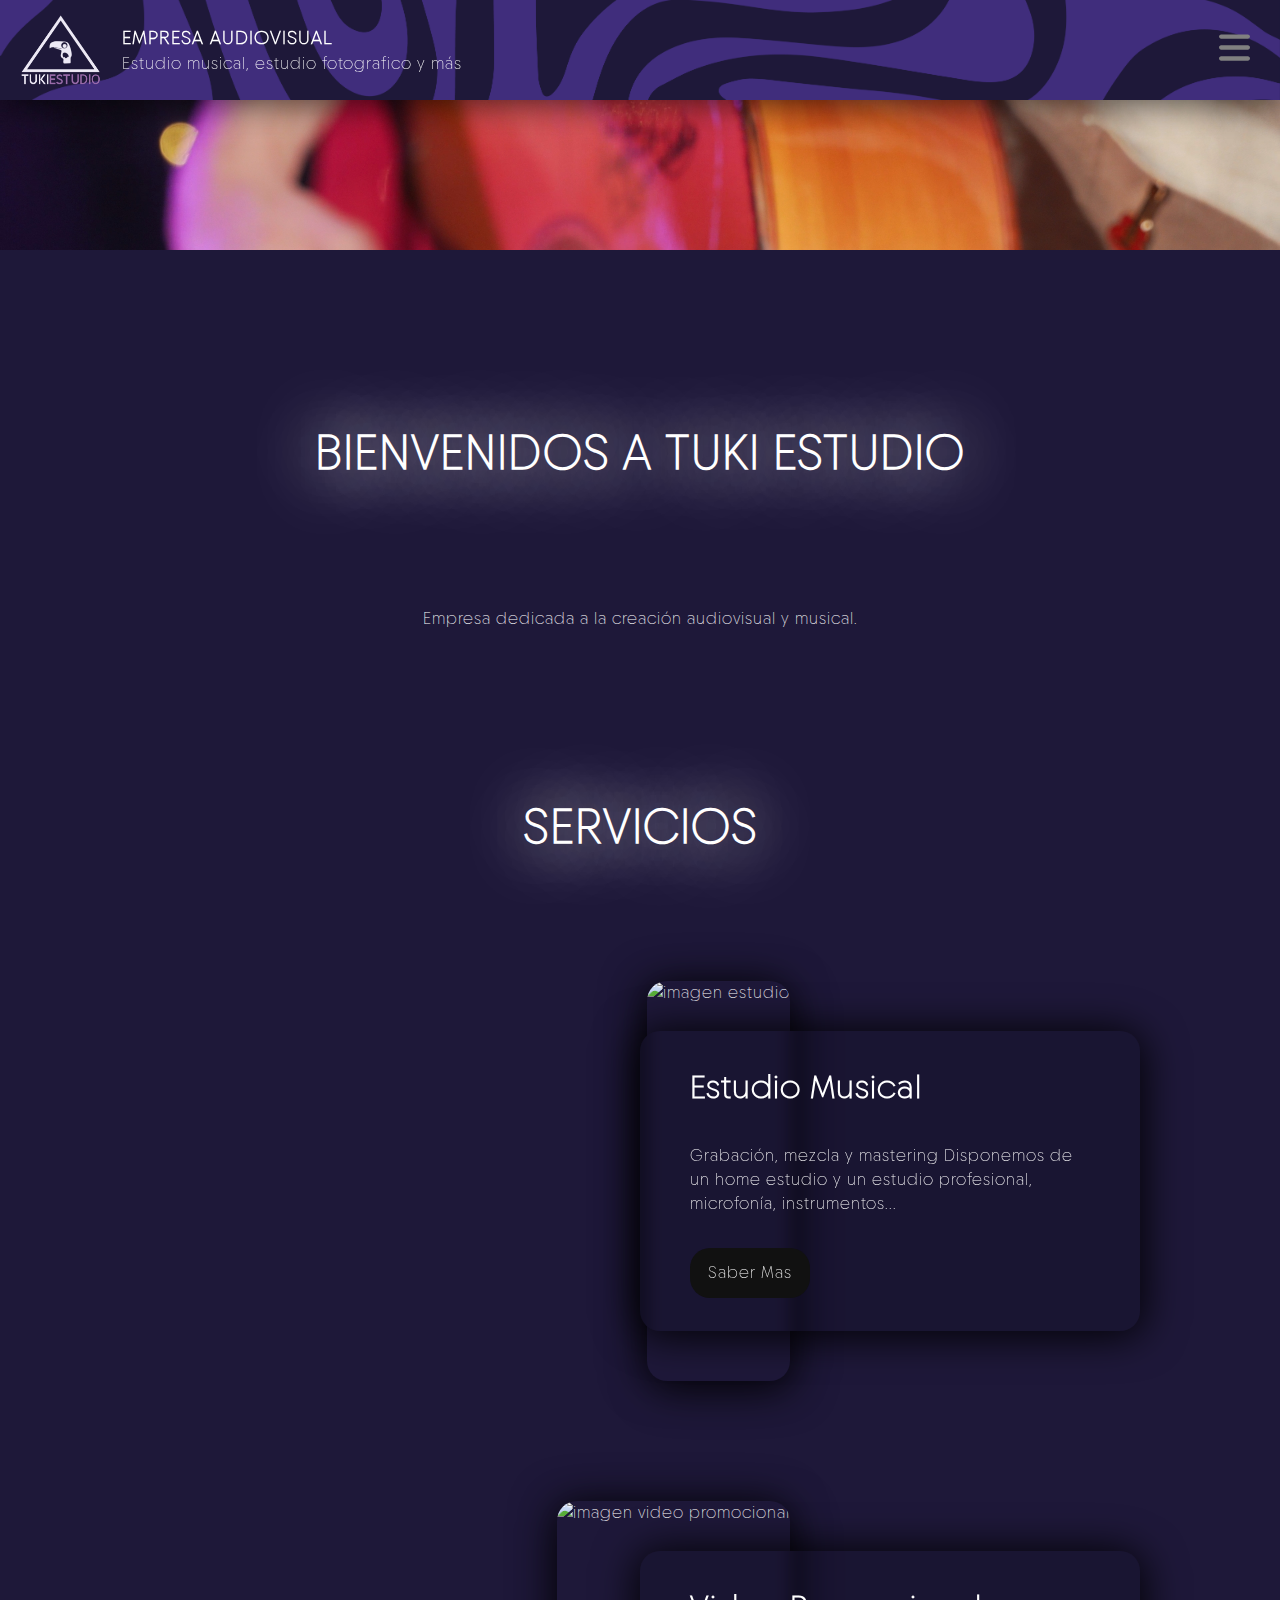
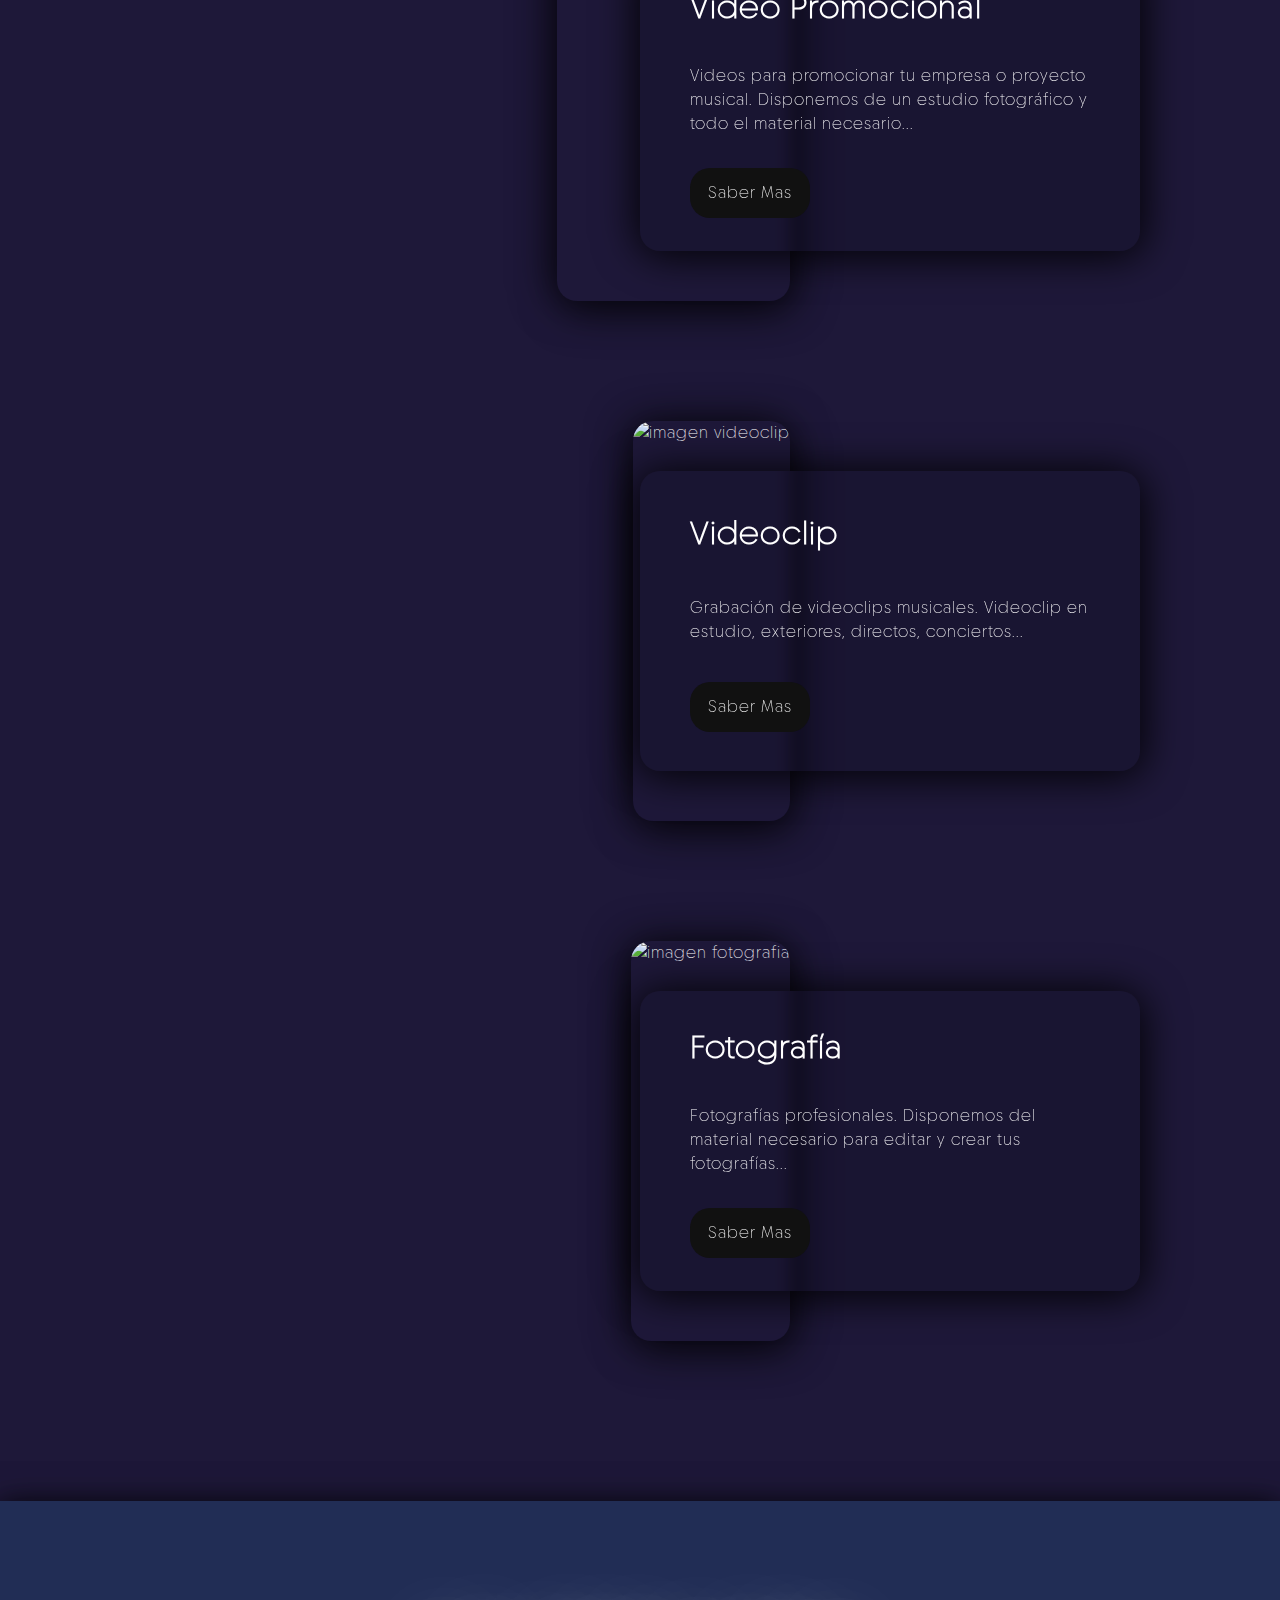
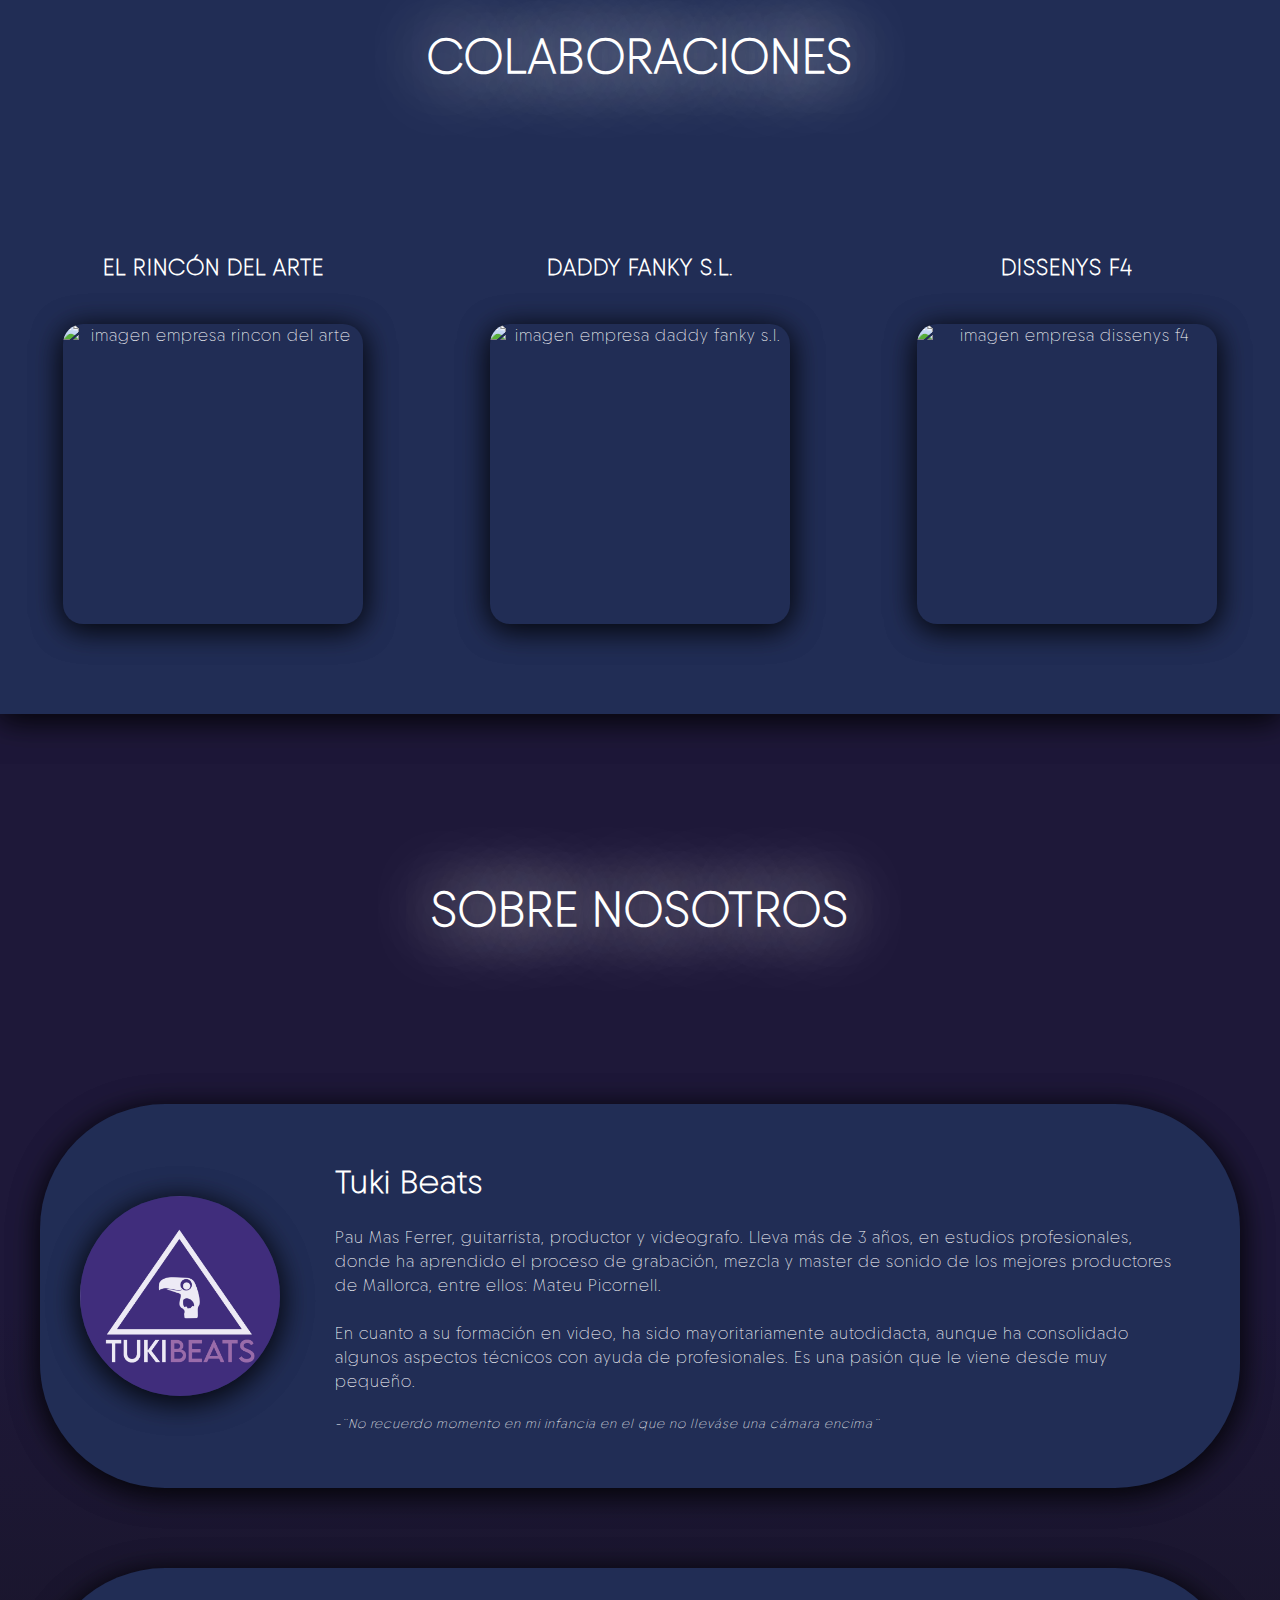
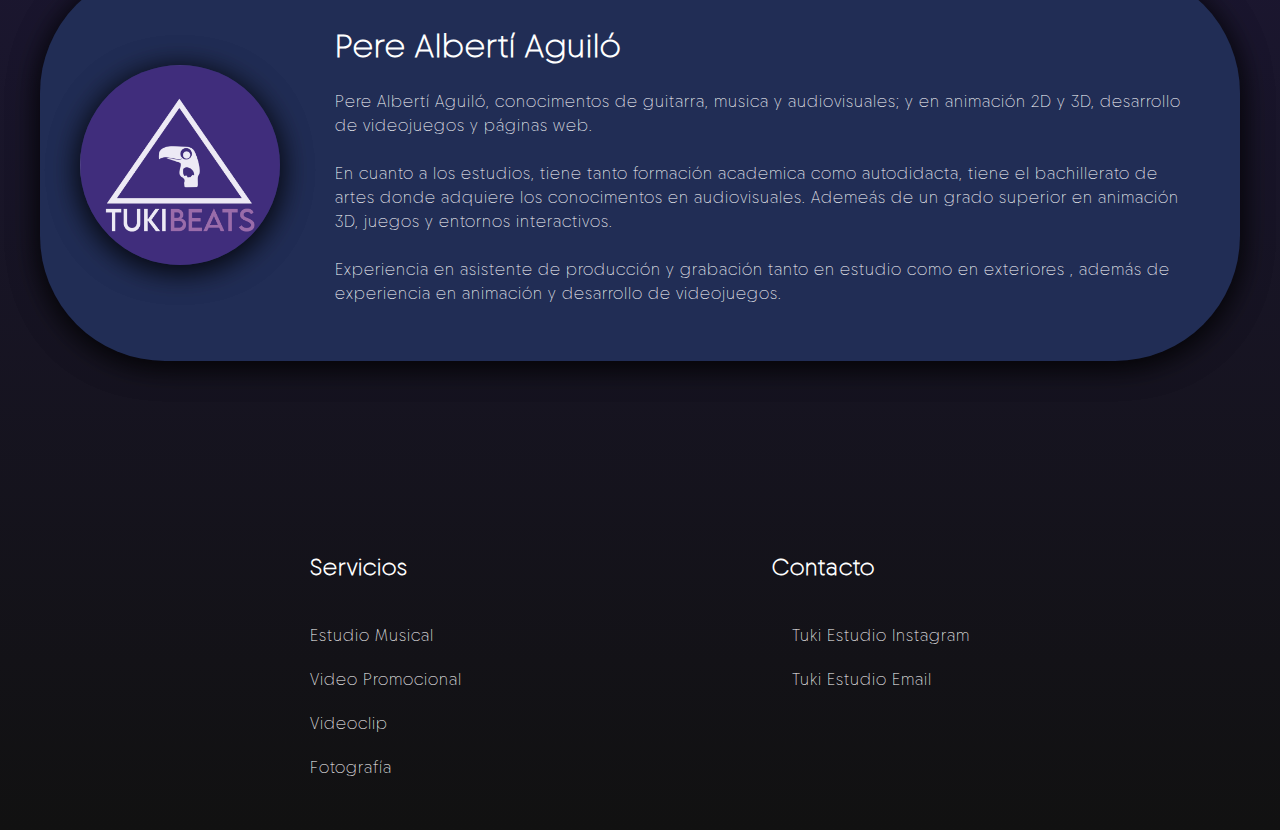
==== commit 8b3643bb: "fix" ====
--- a/index.html
+++ b/index.html
@@ -13,28 +13,33 @@
 
     <nav id="home">
         <div class="header">
-            <a href="index.html" id="navbar__logo"><img src="images/diseños logo-02.png" alt="tuki estudio logo"></a>
+            <a href="index.html" class="navbar__logo"><img src="images/diseños logo-02.png" alt="tuki estudio logo"></a>
             <div class="header__text">
                 <h3>EMPRESA AUDIOVISUAL</h3>
                 <p>Estudio musical, estudio fotografico y más</p>
             </div>
         </div>
         <div class="dropdown">
-            <button class="dropdown_btn"><img class="dropdown_icon" src="images/bars-solid.svg" alt="dropdown button"></button>
-            <div class="dropdown__menu hide">
-                <a href="index.html" class="dropdown__link">Home</a>
-                <div class="servicios__dropdown">
-                    <button class="dropdown__link" id="servicios__dropdown__btn">Servicios</button>
-                    <div class="servicios__dropdown__menu hide">
-                        <a href="estudio_musical.html" class="dropdown__link">Estudio Musical</a>
-                        <a href="video_promocional.html" class="dropdown__link">Video Promocional</a>
-                        <a href="videoclip.html" class="dropdown__link">Videoclip</a>
-                        <a href="fotografia.html" class="dropdown__link">Fotografía</a>
+            <button class="dropdown_btn"><img class="dropdown_icon animate fadeIn" src="images/bars-solid.svg" alt="dropdown button"></button>
+            <div class="hidden animate hide animate--fast">
+                <div class="dropdown__menu animate slideFromRight animate--fast">
+                    <a href="index.html" class="dropdown__link">Home</a>
+                    <div class="servicios__dropdown">
+                        <button class="dropdown__link" id="servicios__dropdown__btn">Servicios</button>
+                        <div class="animate serviciosHide animate--fast">
+                            <div class="servicios__dropdown__menu animate slideFromRightOffset animate--fast">
+                                <a href="estudio_musical.html" class="dropdown__link">Estudio Musical</a>
+                                <a href="video_promocional.html" class="dropdown__link">Video Promocional</a>
+                                <a href="videoclip.html" class="dropdown__link">Videoclip</a>
+                                <a href="fotografia.html" class="dropdown__link">Fotografía</a>
+                            </div>
+                        </div>
                     </div>
+                    <a href="#about" class="dropdown__link">Sobre Nosotros</a>
+                    <a href="#footer" class="dropdown__link">Contacto</a>
                 </div>
-                <a href="#about" class="dropdown__link">Sobre Nosotros</a>
-                <a href="#footer" class="dropdown__link">Contacto</a>
             </div>
+            
         </div>
     </nav>
 
@@ -57,16 +62,16 @@
             <div class="servicios__menu">
                 <ul class="servicios__columna__fotos">
                     <li class="servicios__foto">
-                        <img class="servicio__img" src="images/fOTO pOFER.jpg" alt="fotografia">
+                        <img class="servicio__img" src="images/fOTO pOFER.jpg" alt="imagen estudio">
                     </li>
                     <li class="servicios__foto">
-                        <img class="servicio__img" src="images/fOTO pOFER.jpg" alt="fotografia">
+                        <img class="servicio__img" src="images/fOTO pOFER.jpg" alt="imagen video promocional">
                     </li>
                     <li class="servicios__foto">
-                        <img class="servicio__img" src="images/fOTO pOFER.jpg" alt="fotografia">
+                        <img class="servicio__img" src="images/fOTO pOFER.jpg" alt="imagen videoclip">
                     </li>
                     <li class="servicios__foto">
-                        <img class="servicio__img" src="images/fOTO pOFER.jpg" alt="fotografia">
+                        <img class="servicio__img" src="images/fOTO pOFER.jpg" alt="imagen fotografia">
                     </li>
                 </ul>
                 <ul class="servicios__columna__texto">
@@ -108,15 +113,15 @@
             <div class="empresas__menu">
                 <div class="empresa">
                     <h1 class="empresa__header">EL RINCÓN DEL ARTE</h1>
-                    <img class="empresa__img" src="images/T-Mark i Benji 5.jpg" alt="">
+                    <img class="empresa__img" src="images/T-Mark i Benji 5.jpg" alt="imagen empresa rincon del arte">
                 </div>
                 <div class="empresa">
-                    <h1 class="empresa__header">DADY FANKY S.L.</h1>
-                    <img class="empresa__img" src="images/T-Mark i Benji 5.jpg" alt="">
+                    <h1 class="empresa__header">DADDY FANKY S.L.</h1>
+                    <img class="empresa__img" src="images/T-Mark i Benji 5.jpg" alt="imagen empresa daddy fanky s.l.">
                 </div>
                 <div class="empresa">
                     <h1 class="empresa__header">DISSENYS F4</h1>
-                    <img class="empresa__img" src="images/T-Mark i Benji 5.jpg" alt="">
+                    <img class="empresa__img" src="images/T-Mark i Benji 5.jpg" alt="imagen empresa dissenys f4">
                 </div>
             </div>
     </section>
@@ -125,7 +130,7 @@
         <h1 class="section__header">Sobre Nosotros</h1>
             <div class="about__menu">
                 <div class="about">
-                    <img class="about__img" src="images/logo lila-02.jpg" alt="">
+                    <img class="about__img" src="images/logo lila-02.jpg" alt="imagen tuki beats">
                     <div class="about__text__container">
                         <h1 class="about__header">Tuki Beats</h1>
                         <p class="about__text">
@@ -144,13 +149,19 @@
                     </div>
                 </div>
                 <div class="about">
-                    <img class="about__img" src="images/logo lila-02.jpg" alt="">
+                    <img class="about__img" src="images/logo lila-02.jpg" alt="imagen pere plbertí">
                     <div class="about__text__container">
                         <h1 class="about__header">Pere Albertí Aguiló</h1>
-                        <p class="about__text">Lorem ipsum dolor sit amet consectetur, 
-                            adipisicing elit. Id a ad sed omnis earum vitae consequatur 
-                            fugit nihil! Perspiciatis deleniti esse ut delectus aspernatur 
-                            nemo officiis, et blanditiis laborum porro.
+                        <p class="about__text">
+                            Pere Albertí Aguiló, conocimentos de guitarra, musica y audiovisuales; y en animación 2D y 3D,
+                            desarrollo de videojuegos y páginas web. 
+                            <br><br>
+                            En cuanto a los estudios, tiene tanto formación academica como autodidacta,
+                            tiene el bachillerato de artes donde adquiere los conocimentos en audiovisuales. 
+                            Ademeás de un grado superior en animación 3D, juegos y entornos interactivos.
+                            <br><br>
+                            Experiencia en asistente de producción y grabación tanto en estudio como en exteriores
+                            , además de experiencia en animación y desarrollo de videojuegos.
                         </p>
                     </div>
                 </div>
@@ -174,6 +185,6 @@
         </div>
     </footer>
     
-    <script src="app.js"></script>
+    <script defer src="app.js"></script>
 </body>
 </html>--- a/style.css
+++ b/style.css
@@ -3,17 +3,195 @@
     font-family: Chopin;
 }
 
+:root{
+    --clr-bg-dark: #1e1839;
+    --clr-bg-bright: #212d55;
+    --clr-dark: #111;
+    --clr-light: #fff;
+    --clr-text-hover: #7e62e6;
+
+    --navbar-max-height: 100px;
+}
+
+*,
+*::before,
+*::after{
+    box-sizing: border-box;
+}
+
 *{
     margin: 0;
     padding: 0;
-    box-sizing: border-box;
     text-decoration: none;
     list-style: none;
-    color: white;
+    color: var(--clr-light);
     font-family: Chopin;
     border: none;
     background: none;
-    letter-spacing: 2px;
+    letter-spacing: 1px;
+}
+
+/* Utility classes */
+
+.animate{
+    animation-duration: 1s;
+    animation-fill-mode: both;
+}
+
+.animate.animate--infinite{
+    animation-iteration-count: infinite;
+}
+
+.animate.animate--delay-1s{
+    animation-delay: 1s;
+}
+
+.animate.animate--fast{
+    animation-duration: 0.4s;
+}
+
+.animate.animate--slow{
+    animation-duration: 2s;
+}
+
+.animate.animate--reverse{
+    animation-direction: reverse;
+}
+
+/* Animations */
+
+.hide{
+    animation-name: hide;
+}
+
+.serviciosHide{
+    animation-name: hide;
+}
+
+@keyframes hide {
+
+    0%{
+        display: block;
+    }
+    100%{
+        display: none;
+    }
+}
+
+.show{
+    animation-name: show;
+}
+
+.serviciosShow{
+    animation-name: show;
+}
+
+@keyframes show {
+
+    0%{
+        display: none;
+    }
+    100%{
+        display: block;
+    }
+}
+
+.slideFromRight{
+    animation-name: slideFromRight;
+}
+.slideFromRightOffset{
+    animation-name: slideFromRightOffset;
+}
+
+@keyframes slideFromRight {
+
+    from {
+        transform: translateX(0px);
+        opacity: 1;
+    }
+  
+    to {
+        transform: translateX(300px);
+        opacity: 0;
+    }
+  
+}
+@keyframes slideFromRightOffset {
+
+    from {
+        transform: translateX(-20px);
+        opacity: 1;
+    }
+  
+    to {
+        transform: translateX(300px);
+        opacity: 0;
+    }
+  
+}
+
+.slideToRight{
+    animation-name: slideToRight;
+}
+.slideToRightOffset{
+    animation-name: slideToRightOffset;
+}
+
+@keyframes slideToRight {
+
+    from {
+        transform: translateX(300px);
+        opacity: 0;
+    }
+  
+    to {
+        transform: translateX(0px);
+        opacity: 1;
+    }
+  
+}
+@keyframes slideToRightOffset {
+
+    from {
+        transform: translateX(300px);
+        opacity: 0;
+    }
+  
+    to {
+        transform: translateX(-20px);
+        opacity: 1;
+    }
+  
+}
+
+.fadeIn{
+    animation-name: fadeIn;
+    animation-duration: 0.8s;
+}
+
+@keyframes fadeIn{
+    0%{
+        opacity: 0;
+    }
+
+    70%{
+        opacity: 0;
+    }
+}
+
+.fadeIn2{
+    animation-name: fadeIn2;
+    animation-duration: 0.8s;
+}
+
+@keyframes fadeIn2{
+    0%{
+        opacity: 0;
+    }
+
+    70%{
+        opacity: 0;
+    }
 }
 
 html{
@@ -21,8 +199,10 @@
 }
 
 body{
-    background-image: linear-gradient(#1e1839 85%, #000000);
-}
+    background-image: linear-gradient(var(--clr-bg-dark) 80%, var(--clr-dark));
+}
+
+/* Navbar */
 
 nav{
     background-image: url("images/negativo-03.png");
@@ -32,7 +212,7 @@
     flex-direction: row;
     justify-content: space-between;
     width: 100%;
-    height: 100px;
+    max-height: var(--navbar-max-height);
     position: fixed;
     z-index: 999;
     box-shadow: 0px 5px 30px rgb(0, 0, 0, 0.6);
@@ -40,18 +220,12 @@
 
 .header{
     display: flex;
-}
-
-.dropdown{
-    display: flex;
-    flex-direction: column;
-    align-items: flex-end;
-    justify-content: flex-start;
-    flex-wrap: nowrap;
-}
-
-#navbar__logo{
-    display: flex;
+    flex-direction: row;
+}
+
+.navbar__logo img{
+    width: auto;
+    height: 100px;
     padding-left: 10px;
     padding-top: 10px;
 }
@@ -62,65 +236,59 @@
     align-items: flex-start;
     justify-content: center;
     text-wrap: nowrap;
+    transition: transform 0.3s;
+}
+
+.dropdown{
+    display: flex;
+    flex-direction: column;
+    align-items: flex-end;
+    justify-content: flex-start;
+    flex-wrap:wrap;
 }
 
 .dropdown_icon{
     height: 95px;
-    padding: 30px 30px;
+    padding: 30px 0px;
+    padding-right: 30px;
     filter:brightness(50%);
-    transition: filter 0.3s ease;
-}
-
-.dropdown_icon:hover{
+    transition: 0.3s;
+}
+
+.dropdown_icon:hover,
+.dropdown_icon:focus{
     filter:brightness(100%);
-    transition: filter 0.3s ease;
 }
 
 .dropdown__menu{
     transform: translateX(0px);
-    background-color: #1e1839;
-    box-shadow: -2px 10px 30px black;
+    background-color: var(--clr-bg-dark);
+    box-shadow: -2px 10px 30px var(--clr-dark);
     width: 300px;
     z-index: 998;
-    animation: slide-right 0.3s ease reverse;
-    border-bottom-left-radius: 40px;
+    border-bottom-left-radius: 20px;
 }
 
 .servicios__dropdown__menu{
-    background-color: #151129;
-    animation: slide-right 0.3s ease reverse;
-    border-bottom-left-radius: 40px;
-    border-top-left-radius: 40px;
-    transform: translateX(-15%);
-    width: 115%;
-    box-shadow: -2px 10px 30px black;
-}
-
-.hide{
+    background-color: var(--clr-bg-bright);
+    border-bottom-left-radius: 20px;
+    border-top-left-radius: 20px;
+    transform: translateX(-20%);
+    width: 120%;
+    box-shadow: -2px 10px 30px var(--clr-dark), -2px -10px 30px var(--clr-dark);
+}
+
+.hidden{
     display: none;
 }
 
-@keyframes slide-right {
-
-    from {
-        transform: translateX(0px);
-        opacity: 1;
-    }
-  
-    to {
-        transform: translateX(300px);
-        opacity: 0;
-    }
-  
-}
-
-.dropdown__link:hover{
-    color: blueviolet;
-    transition: all 0.3s ease;
+.dropdown__link:hover,
+.dropdown__link:focus{
+    color: var(--clr-text-hover);
 }
 
 .dropdown__link{
-    color: white;
+    color: var(--clr-light);
     cursor: pointer;
     display: flex;
     padding-left: 40px;
@@ -130,6 +298,7 @@
     background: none;
     border: none;
     font-size: 1em;
+    transition: 0.3s;
 }
 
 @media (max-height: 740px){
@@ -141,9 +310,18 @@
 
 @media (max-width: 744px) {
     .header__text{
-        display: none;
-    }
-}
+        font-size: 0.7rem;
+        transform-origin: left;
+        transition: 0.3s;
+    }
+
+    .textShrinkLeft{
+        width: 0;
+        opacity: 0;
+    }
+}
+
+/* Welcome */
 
 .welcom__video{
     margin-top: 100px;
@@ -154,20 +332,34 @@
 }
 
 .section{
-    width: 100%;
     text-align: center;
     margin-bottom: 40px;
+    display: flex;
+    flex-direction: column;
 }
 
 .section__header{
     font-weight: bolder;
     font-size: 3em;
-    padding: 80px 40px;
+    padding: 120px 40px;
     text-shadow:
-    0 10px 1.5em #ffffff,
-    0 -10px 1.5em #ffffff;
+    0 10px 1.5em var(--clr-light),
+    0 -10px 1.5em var(--clr-light);
     text-transform: uppercase;
 }
+
+@media (max-width: 600px){
+    .section__header{
+        font-size: 1.8em;
+    }
+}
+@media (max-width: 375px){
+    .section__header{
+        font-size: 1.3em;
+    }
+}
+
+/* Servicios */
 
 .servicios__menu{
     display: flex;
@@ -200,7 +392,7 @@
     z-index: 1;
     border-radius: 20px;
     box-shadow: 5px 10px 40px rgb(0, 0, 0, 0.6), -5px 0px 40px rgb(0, 0, 0, 0.6);
-    transition: all 0.3s ease;
+    transition: 0.3s;
 }
 
 .servicio__text__container{
@@ -231,21 +423,21 @@
     align-self: self-start;
     width: 120px;
     height: 50px;
-    background-color:#000000;
+    background-color: var(--clr-dark);
     border-radius: 20px;
     border: solid 2px rgba(255, 255, 255, 0);
-    transition: 0.3s ease;
-}
-
-.servicio_link:hover{
-    border: solid 2px white;
-    background-color:#00000000;
-    transition: all 0.3s ease;
-}
-
-.servicio__img:hover{
-    transform: scale(1.1);
-    transition: all 0.3s ease;
+    transition: 0.3s;
+}
+
+.servicio_link:hover,
+.servicio_link:focus{
+    border: solid 2px var(--clr-light);
+    background-color: var(--clr-dark);
+}
+
+.servicio__img:hover,
+.servicio__img:focus{
+    transform: scale(1.05);
 }
 
 @media (max-width: 1200px) {
@@ -302,6 +494,7 @@
         height: 125px;
         font-size: .7em;
         margin-bottom: 80px;
+        transform: translateX(-50px);
     }
     .servicio__img{
         width: auto;
@@ -324,8 +517,10 @@
     }
 }
 
+/* Colaboraciones */
+
 #colaboraciones{
-    background-color: #29386b;
+    background-color: var(--clr-bg-bright);
     box-shadow: 0px 5px 30px rgb(0, 0, 0, 0.6), 0px 5px 30px rgba(0, 0, 0, 0.6);
 }
 
@@ -358,12 +553,12 @@
     object-fit: cover;
     box-shadow: 0px 5px 30px rgb(0, 0, 0, 0.6), 0px 5px 30px rgba(0, 0, 0, 0.6);
     border-radius: 20px;
-    transition: all 0.3s ease;
-}
-
-.empresa__img:hover{
-    transform: scale(1.1);
-    transition: all 0.3s ease;
+    transition: 0.3s;
+}
+
+.empresa__img:hover,
+.empresa__img:focus{
+    transform: scale(1.05);
 }
 
 @media (max-width: 1040px){
@@ -373,18 +568,21 @@
     }
 }
 
+/* Sobre Nosotros */
+
 .about__menu{
     display: flex;
     flex-direction: row;
     justify-content: space-between;
-    align-items: center;
+    align-items: start;
 }
 
 .about{
-    background-color: #29386b;
+    background-color: var(--clr-bg-bright);
     box-shadow: 0px 5px 30px rgb(0, 0, 0, 0.6), 0px 5px 30px rgba(0, 0, 0, 0.6);
     border-radius: 125px;
     margin: 40px;
+    padding: 20px;
     min-height: 250px;
     display: flex;
     flex-direction: row;
@@ -439,6 +637,8 @@
     }
 }
 
+/* Footer */
+
 .footer__menu{
     margin-top: 150px;
     display: flex;
@@ -462,12 +662,12 @@
 }
 
 .footer__text{
-    transition: color 0.3s ease;
-}
-
-.footer__text:hover{
-    color: blueviolet;
-    transition: color 0.3s ease;
+    transition: 0.3s;
+}
+
+.footer__text:hover,
+.footer__text:focus{
+    color: var(--clr-text-hover);
 }
 
 @media (max-width: 575px){
@@ -478,6 +678,8 @@
         text-align: center;
     }
 }
+
+/* Servicio Concreto */
 
 #servicio__concreto{
     padding-top: 100px;
@@ -497,7 +699,6 @@
     display: flex;
     flex-direction: row;
     justify-content: space-between;
-    box-shadow: 0px 10px 30px rgb(0, 0, 0, 0.6), 0px -10px 30px rgba(0, 0, 0, 0.6);
 }
 
 #text_right{
@@ -525,13 +726,13 @@
     .servicio__concreto__p{
         width: 100%;
         padding: 50px 30px;
-        padding-right: 150px;
+        padding-right: 50px;
     }
 
     #text_right{
         text-align: start;
         padding-right: 30px;
-        padding-left: 150px;
+        padding-left: 50px;
     }
 }
 
@@ -541,7 +742,7 @@
 
 .carousel{
     margin: 50px 100px;
-    height: 800px;
+    height: 750px;
     position: relative;
 }
 
@@ -587,18 +788,17 @@
     border-radius: .5rem;
     padding: 0 1rem;
     background-color: rgba(0, 0, 0, 0.1);
-    transition: all 0.3s ease;
+    transition: 0.3s;
 }
 
 .carousel__btn:hover,
 .carousel__btn:focus{
-    color: white;
+    color: var(--clr-light);
     background-color: rgba(0, 0, 0, 0.2);
-    transition: all 0.3s ease;
 }
 
 .carousel__btn:focus{
-    outline: 1px solid black;
+    outline: 1px solid var(--clr-dark);
 }
 
 .carousel__btn.prev{
@@ -609,11 +809,7 @@
     right: 1rem;
 }
 
-@media (max-width: 740px){
-    .carousel{
-        height: 400px;
-    }
-}
+/* Galeria */
 
 .galeria__menu{
     display: flex;
@@ -639,15 +835,16 @@
     width: 450px;
     border-radius: 20px;
     border: solid 3px rgba(255, 255, 255, 0);
-    transition: all .3s ease;
-}
-
-.galeria__img:hover{
+    transition: 0.3s;
+}
+
+.galeria__img:hover,
+.galeria__img:focus{
     border: solid 3px rgba(255, 255, 255, 1);
 }
 
 .blur{
-    box-shadow: 0 0 1000px 100px #1f3e92;
+    box-shadow: 0 0 1000px 100px var(--clr-text-hover);
     margin: 20px 20px;
     z-index: -100;
 }
@@ -664,4 +861,41 @@
 
 .left{
     transform: rotateZ(180deg)
+}
+
+@media (max-height: 750px){
+    .carousel{
+        height: 550px;
+    }
+}
+
+@media (max-width: 1050px){
+    .carousel{
+        margin: 50px 20px;
+        height: 400px;
+    }
+    .galeria__item{
+        flex-direction: column;
+        justify-content: flex-start;
+        height: 100%;
+    }
+    #flecha{
+        transform: rotateZ(90deg)
+    }
+    #item__left{
+        flex-direction: column-reverse;
+        justify-content: flex-end;
+    }
+    .galeria__img{
+        width: 100%;
+    }
+    .galeria__item__text{
+        font-size: 100%;
+    }
+    #flecha{
+        font-size: 2.5em;
+    }
+    .galeria__menu{
+        padding-bottom: 50px;
+    }
 }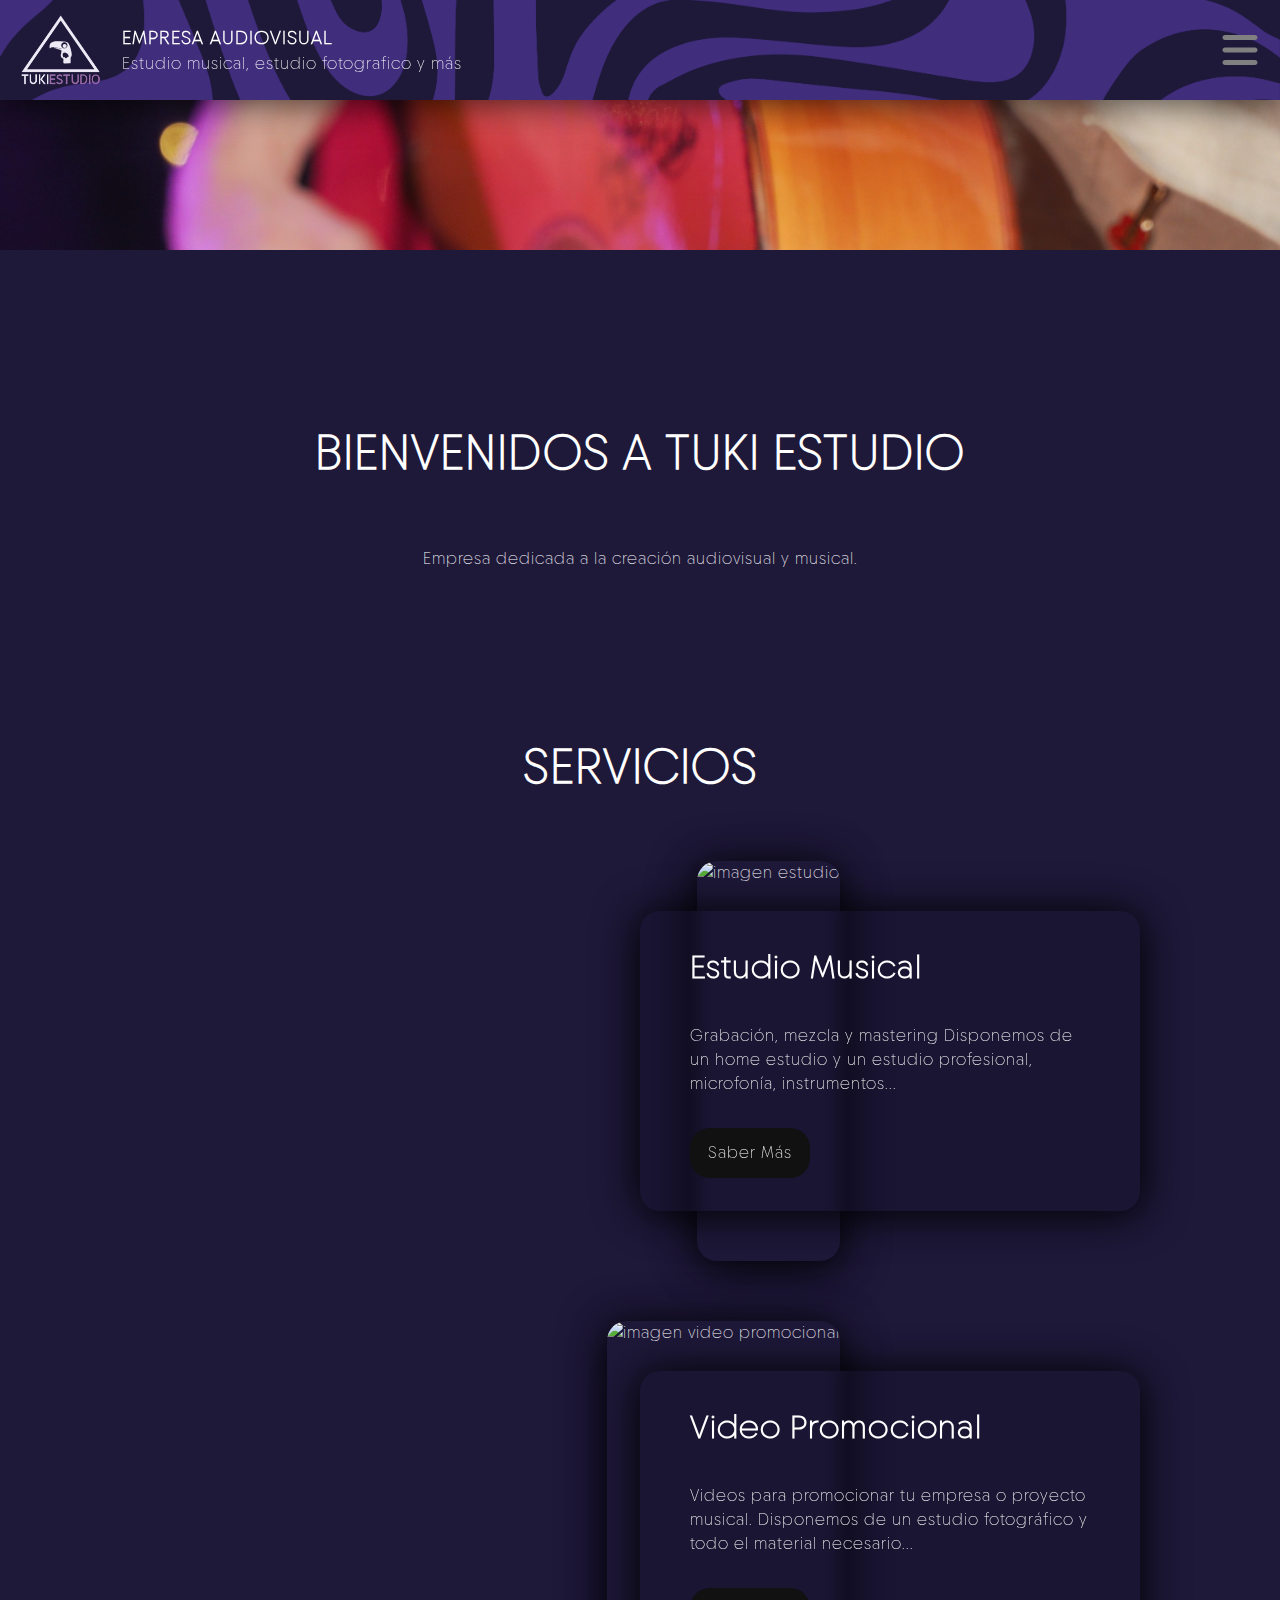
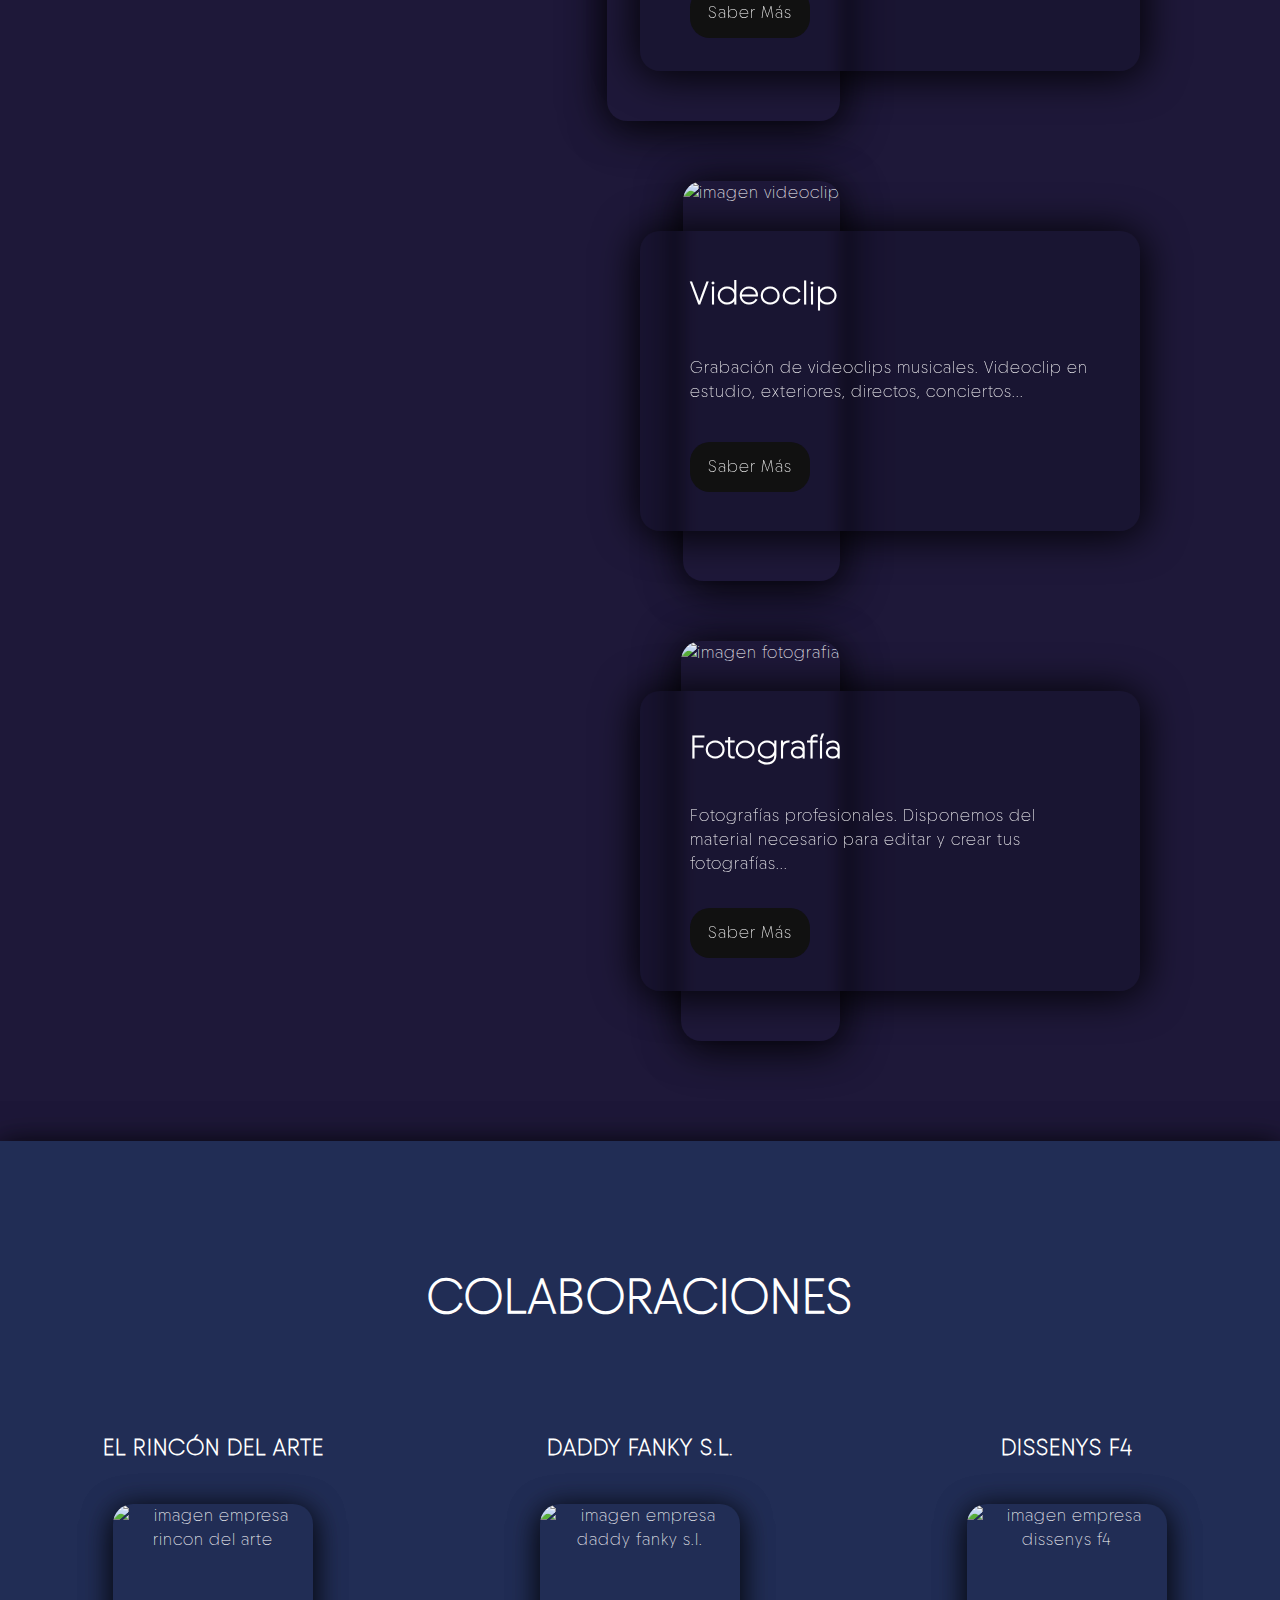
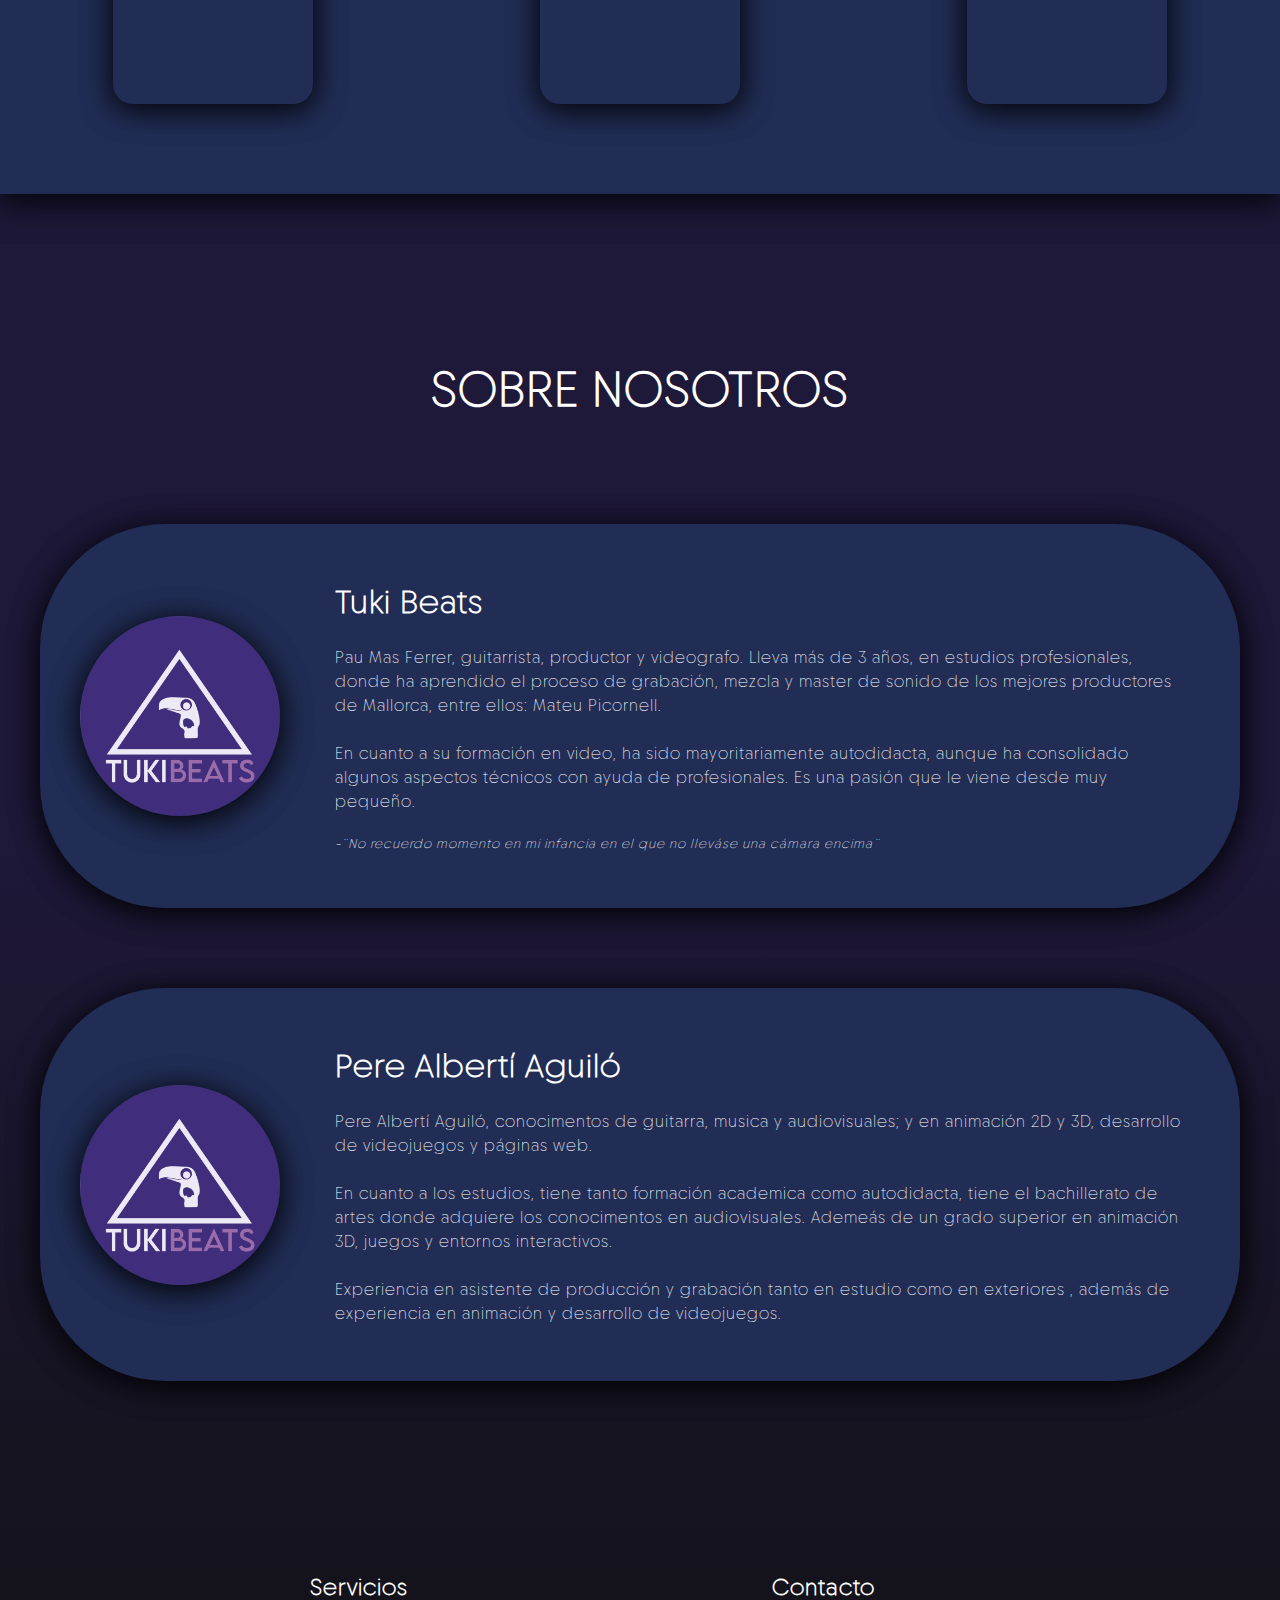
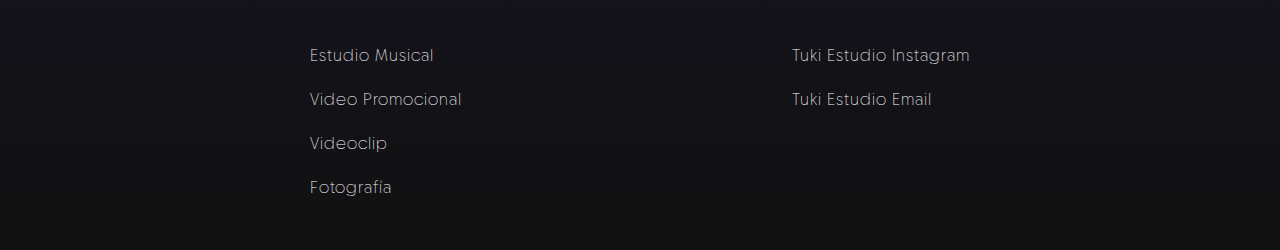
==== commit 11feb07c: "fix3" ====
--- a/index.html
+++ b/index.html
@@ -11,7 +11,7 @@
 </head>
 <body>
 
-    <nav id="home">
+    <nav>
         <div class="header">
             <a href="index.html" class="navbar__logo"><img src="images/diseños logo-02.png" alt="tuki estudio logo"></a>
             <div class="header__text">
@@ -19,11 +19,11 @@
                 <p>Estudio musical, estudio fotografico y más</p>
             </div>
         </div>
-        <div class="dropdown">
-            <button class="dropdown_btn"><img class="dropdown_icon animate fadeIn" src="images/bars-solid.svg" alt="dropdown button"></button>
-            <div class="hidden animate hide animate--fast">
+        <button class="dropdown_btn"><img class="dropdown_icon animate fadeIn" src="images/bars-solid.svg" alt="dropdown button"></button>
+        <div class="hidden animate hide animate--fast">
+            <div class="dropdown">
                 <div class="dropdown__menu animate slideFromRight animate--fast">
-                    <a href="index.html" class="dropdown__link">Home</a>
+                    <a href="#home" class="dropdown__link">Home</a>
                     <div class="servicios__dropdown">
                         <button class="dropdown__link" id="servicios__dropdown__btn">Servicios</button>
                         <div class="animate serviciosHide animate--fast">
@@ -39,11 +39,10 @@
                     <a href="#footer" class="dropdown__link">Contacto</a>
                 </div>
             </div>
-            
         </div>
     </nav>
 
-    <section class="section">
+    <section class="section" id="home">
         <div class="section__container">
             <video class="welcom__video" src="images/"></video>
         </div>
@@ -81,28 +80,28 @@
                             Disponemos de un home estudio y un estudio 
                             profesional, microfonía, instrumentos...
                         </p>
-                        <a href="estudio_musical.html" class="servicio_link">Saber Mas</a>
+                        <a href="estudio_musical.html" class="servicio_link">Saber Más</a>
                     </li>
                     <li class="servicio__text__container">
                         <h1 class="servicio__header" id="servicios__texts">Video Promocional</h1>
                         <p class="servicio__text" id="servicios__texts">Videos para promocionar tu empresa o proyecto musical.
                             Disponemos de un estudio fotográfico y todo el material necesario...
                         </p>
-                        <a href="#" class="servicio_link">Saber Mas</a>
+                        <a href="#" class="servicio_link">Saber Más</a>
                     </li>
                     <li class="servicio__text__container">
                         <h1 class="servicio__header" id="servicios__texts">Videoclip</h1>
                         <p class="servicio__text" id="servicios__texts">Grabación de videoclips musicales.
                             Videoclip en estudio, exteriores, directos, conciertos...
                         </p>
-                        <a href="#" class="servicio_link">Saber Mas</a>
+                        <a href="#" class="servicio_link">Saber Más</a>
                     </li>
                     <li class="servicio__text__container">
                         <h1 class="servicio__header" id="servicios__texts">Fotografía</h1>
                         <p class="servicio__text" id="servicios__texts">Fotografías profesionales.
                             Disponemos del material necesario para editar y crear tus fotografías...
                         </p>
-                        <a href="#" class="servicio_link">Saber Mas</a>
+                        <a href="#" class="servicio_link">Saber Más</a>
                     </li>
                 </ul>
             </div>
--- a/style.css
+++ b/style.css
@@ -31,6 +31,10 @@
     letter-spacing: 1px;
 }
 
+button{
+    cursor: pointer;
+}
+
 /* Utility classes */
 
 .animate{
@@ -71,7 +75,7 @@
 @keyframes hide {
 
     0%{
-        display: block;
+        display: flex;
     }
     100%{
         display: none;
@@ -92,7 +96,7 @@
         display: none;
     }
     100%{
-        display: block;
+        display: flex;
     }
 }
 
@@ -120,11 +124,13 @@
 
     from {
         transform: translateX(-20px);
+        width: 120%;
         opacity: 1;
     }
   
     to {
         transform: translateX(300px);
+        width: 100%;
         opacity: 0;
     }
   
@@ -154,11 +160,13 @@
 
     from {
         transform: translateX(300px);
+        width: 100%;
         opacity: 0;
     }
   
     to {
         transform: translateX(-20px);
+        width: 120%;
         opacity: 1;
     }
   
@@ -200,6 +208,7 @@
 
 body{
     background-image: linear-gradient(var(--clr-bg-dark) 80%, var(--clr-dark));
+    min-width: 350px;
 }
 
 /* Navbar */
@@ -247,10 +256,16 @@
     flex-wrap:wrap;
 }
 
+.dropdown_btn{
+    display: flex;
+    justify-content: center;
+    align-items: center;
+}
+
 .dropdown_icon{
-    height: 95px;
-    padding: 30px 0px;
-    padding-right: 30px;
+    height: 40px;
+    width: 40px;
+    margin: 20px;
     filter:brightness(50%);
     transition: 0.3s;
 }
@@ -261,7 +276,6 @@
 }
 
 .dropdown__menu{
-    transform: translateX(0px);
     background-color: var(--clr-bg-dark);
     box-shadow: -2px 10px 30px var(--clr-dark);
     width: 300px;
@@ -270,12 +284,11 @@
 }
 
 .servicios__dropdown__menu{
-    background-color: var(--clr-bg-bright);
+    background-image: linear-gradient(to right, var(--clr-bg-bright) 40%, rgba(0, 0, 0, 0));
     border-bottom-left-radius: 20px;
     border-top-left-radius: 20px;
-    transform: translateX(-20%);
     width: 120%;
-    box-shadow: -2px 10px 30px var(--clr-dark), -2px -10px 30px var(--clr-dark);
+    /* box-shadow: -2px 10px 30px var(--clr-dark), -2px -10px 30px var(--clr-dark); */
 }
 
 .hidden{
@@ -309,15 +322,29 @@
 }
 
 @media (max-width: 744px) {
+
+    nav{
+        height: 75px;
+    }
     .header__text{
-        font-size: 0.7rem;
+        font-size: 0.6rem;
         transform-origin: left;
         transition: 0.3s;
     }
+    .header__text p{
+        text-wrap: wrap;
+    }
+
+    .navbar__logo img{
+        height: 75px;
+    }
+
+    .dropdown_icon{
+        height: 30px;
+    }
 
     .textShrinkLeft{
-        width: 0;
-        opacity: 0;
+        display: none;
     }
 }
 
@@ -341,11 +368,12 @@
 .section__header{
     font-weight: bolder;
     font-size: 3em;
-    padding: 120px 40px;
-    text-shadow:
-    0 10px 1.5em var(--clr-light),
-    0 -10px 1.5em var(--clr-light);
+    padding: 120px 40px 60px 40px;
     text-transform: uppercase;
+}
+
+.section__text{
+    margin-inline: 40px;
 }
 
 @media (max-width: 600px){
@@ -356,6 +384,11 @@
 @media (max-width: 375px){
     .section__header{
         font-size: 1.3em;
+    }
+}
+@media (max-width: 744px) {
+    .welcom__video{
+        margin-top: 75px;
     }
 }
 
@@ -371,7 +404,7 @@
     justify-content: flex-start;
     align-items: flex-end;
     width: 50%;
-    transform: translateX(150px);
+    transform: translateX(200px);
 }
 
 .servicios__columna__texto{
@@ -388,7 +421,7 @@
     background-size: cover;
     width: auto;
     height: 400px;
-    margin-bottom: 120px;
+    margin-bottom: 60px;
     z-index: 1;
     border-radius: 20px;
     box-shadow: 5px 10px 40px rgb(0, 0, 0, 0.6), -5px 0px 40px rgb(0, 0, 0, 0.6);
@@ -404,7 +437,7 @@
     width: 500px;
     height: 300px;
     padding: 10px 10px;
-    margin-bottom: 120px;
+    margin-bottom: 60px;
     z-index: 2;
     border-radius: 20px;
     box-shadow: 5px 5px 40px rgb(0, 0, 0, 0.6), -5px 0px 40px rgba(0, 0, 0, 0.6);
@@ -433,6 +466,7 @@
 .servicio_link:focus{
     border: solid 2px var(--clr-light);
     background-color: var(--clr-dark);
+    transform: scale(1.05);
 }
 
 .servicio__img:hover,
@@ -442,7 +476,7 @@
 
 @media (max-width: 1200px) {
     .servicios__columna__fotos{
-        transform: translateX(75px);
+        transform: translateX(100px);
     }
     .servicio__text__container{
         width: 400px;
@@ -487,19 +521,19 @@
 
 @media (max-width: 600px) {
     .servicios__columna__fotos{
-        transform: translateX(75px);
+        transform: translateX(110px);
     }
     .servicio__text__container{
-        width: 225px;
+        width: 175px;
         height: 125px;
         font-size: .7em;
-        margin-bottom: 80px;
-        transform: translateX(-50px);
+        margin-bottom: 40px;
+        transform: translateX(-25px);
     }
     .servicio__img{
         width: auto;
-        height: 150px;
-        margin-bottom: 80px;
+        height: 145px;
+        margin-bottom: 40px;
     }
     .servicio_link{
         width: 85px;
@@ -511,6 +545,9 @@
     .servicio__text{
         display: none;
     }
+    .servicio__header{
+        font-size: .75rem;
+    }
     #servicios__texts{
         text-wrap: nowrap;
         padding: 10px 20px;
@@ -547,8 +584,8 @@
 
 .empresa__img{
     margin-top: 40px;
-    height: 300px;
-    width: 300px;
+    height: 200px;
+    width: 200px;
     background-position:center;
     object-fit: cover;
     box-shadow: 0px 5px 30px rgb(0, 0, 0, 0.6), 0px 5px 30px rgba(0, 0, 0, 0.6);
